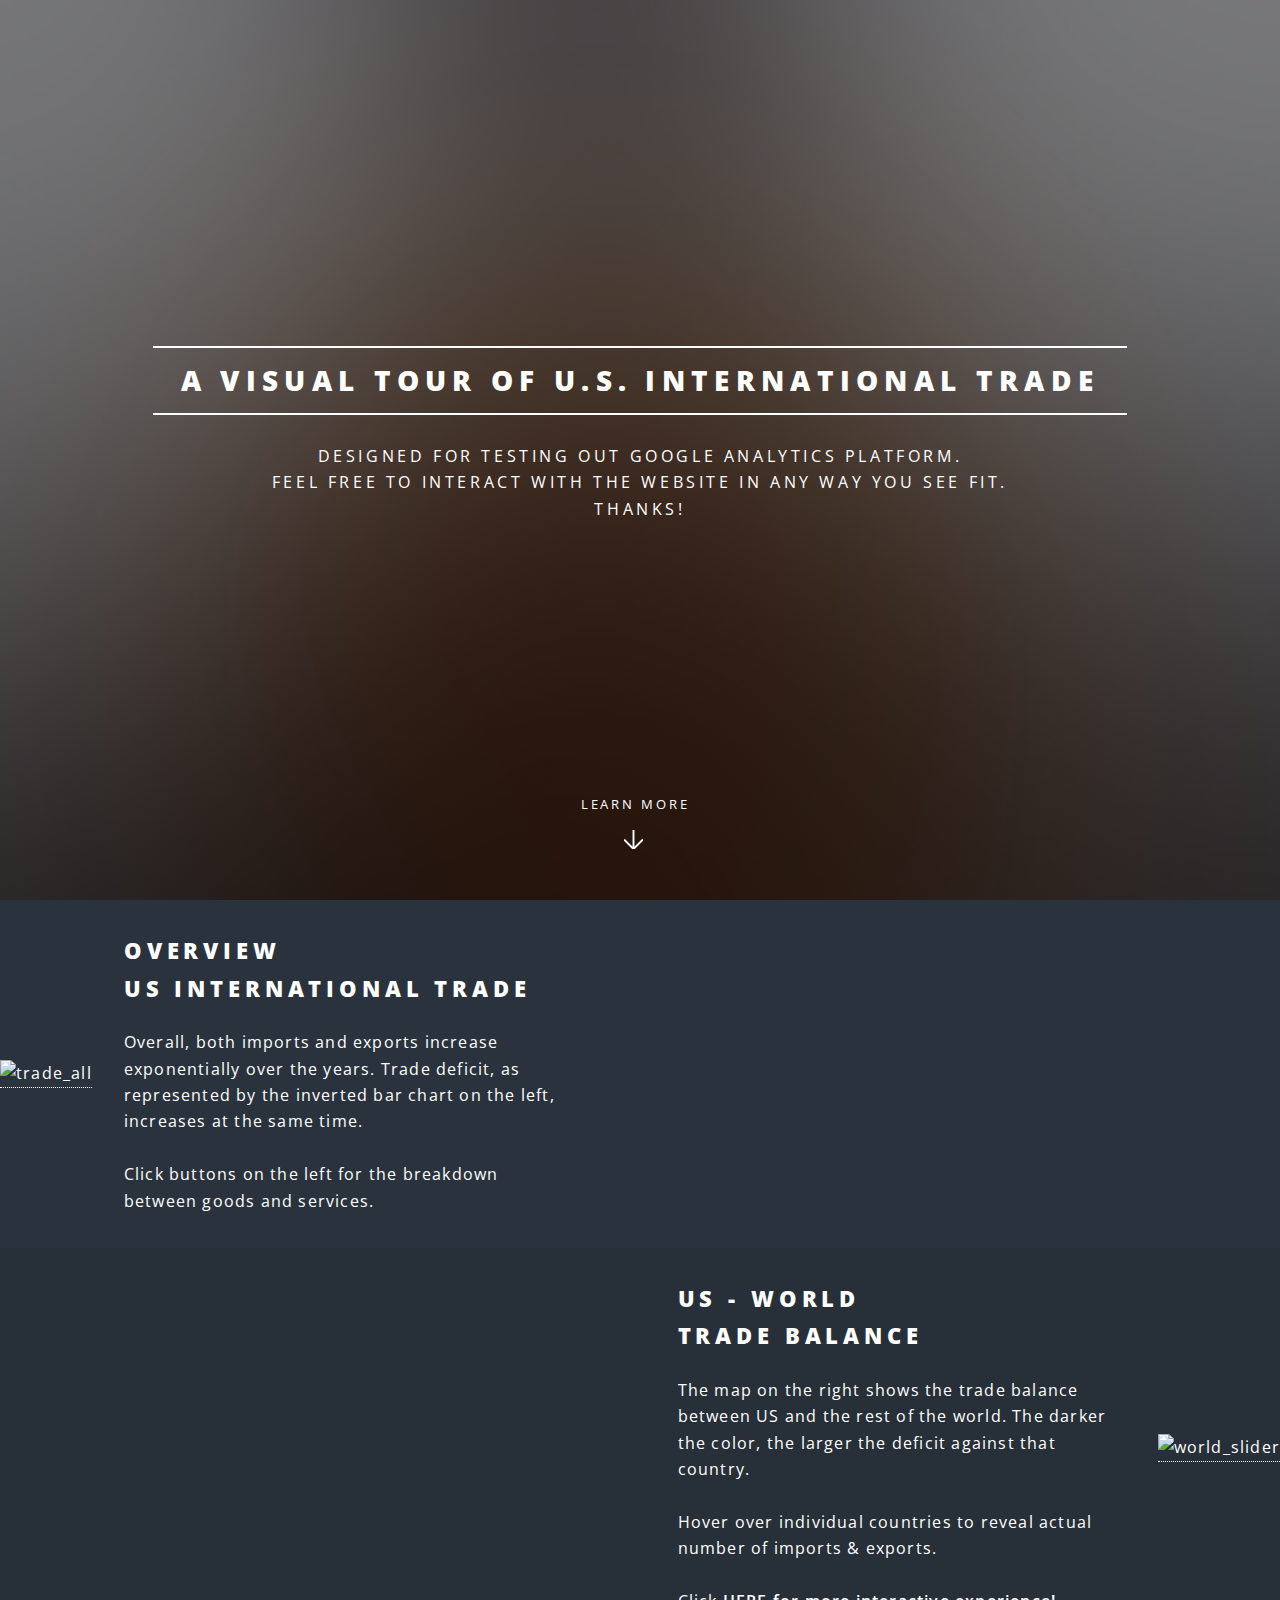
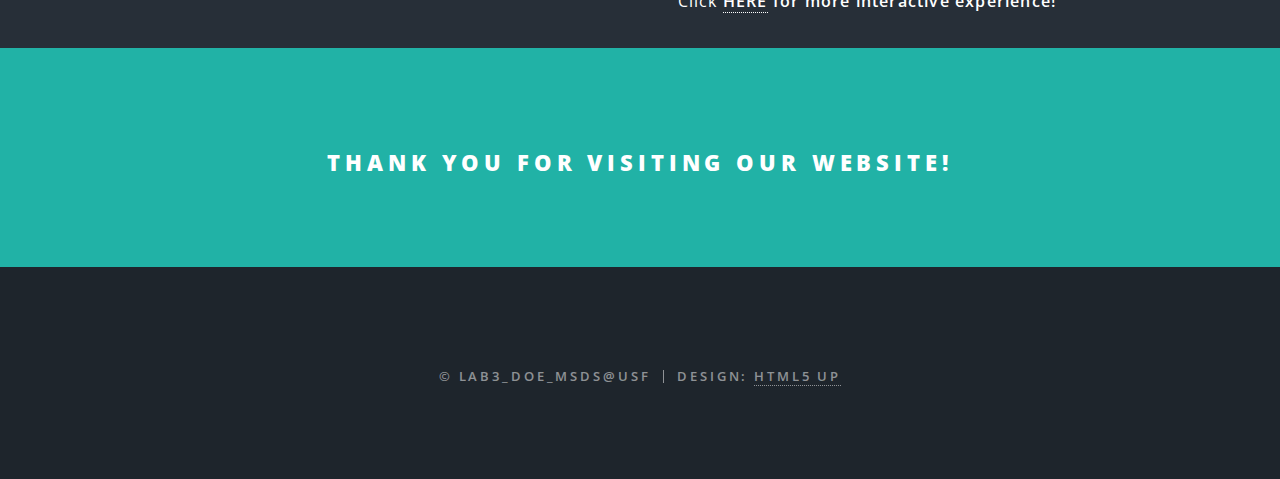
==== index.html @ af60144d "add index" ====
<!DOCTYPE HTML>
<!--
	Spectral by HTML5 UP
	html5up.net | @ajlkn
	Free for personal and commercial use under the CCA 3.0 license (html5up.net/license)
-->
<html>
	<head>
		<title>US International Trade</title>
		<meta charset="utf-8" />
		<meta name="viewport" content="width=device-width, initial-scale=1" />
		<!--[if lte IE 8]><script src="assets/js/ie/html5shiv.js"></script><![endif]-->
		<link rel="stylesheet" href="assets/css/main.css" />
		<!--[if lte IE 8]><link rel="stylesheet" href="assets/css/ie8.css" /><![endif]-->
		<!--[if lte IE 9]><link rel="stylesheet" href="assets/css/ie9.css" /><![endif]-->
	</head>
	<body class="landing">

		<!-- Page Wrapper -->
			<div id="page-wrapper">

				<!-- Header -->
					<header id="header" class="alt">
						<h1><a href="index.html">US International Trade</a></h1>
					</header>

				<!-- Banner -->
					<section id="banner">
						<div class="inner">
							<h2>A Visual Tour of U.S. International Trade</h2>
							<p>Designed for testing out Google Analytics platform. <br />
							Feel free to interact with the website in any way you see fit.<br />
							Thanks!</p>
						</div>
						<a href="#one" class="more scrolly">Learn More</a>
					</section>

				<!-- Two -->
					<section id="two" class="wrapper alt style2">
						<section class="spotlight">
							<div>
                                <a href="https://plot.ly/~wangc0528/37/?share_key=pzLgc1UtD1TEkO5VCMwF2V" target="_blank" title="trade_all" style="display: block; text-align: center;"><img src="https://plot.ly/~wangc0528/37.png?share_key=pzLgc1UtD1TEkO5VCMwF2V" alt="trade_all" style="max-width: 100%;width: 800px;"  width="600" onerror="this.onerror=null;this.src='https://plot.ly/404.png';" /></a>
                                <script data-plotly="wangc0528:37" sharekey-plotly="pzLgc1UtD1TEkO5VCMwF2V" src="https://plot.ly/embed.js" async></script>
                            </div>


							<div class='content'>
							    <h2>Overview<br />
								US International Trade</h2>
								<p>Overall, both imports and exports increase exponentially over the years. Trade deficit, as represented by the inverted bar chart on the left, increases at the same time. <br/>
									<br/>
								Click buttons on the left for the breakdown between goods and services.  </p>

							</div>
						</section>
                        
                        <section class="spotlight">
							<div>
                                <a href="https://plot.ly/~wangc0528/41/?share_key=oOV7uBWp4uH1ka3BRpyRZa" target="_blank" title="world_slider" style="display: block; text-align: center;"><img src="https://plot.ly/~wangc0528/41.png?share_key=oOV7uBWp4uH1ka3BRpyRZa" alt="world_slider" style="max-width: 100%;width: 800px;"  width="600" onerror="this.onerror=null;this.src='https://plot.ly/404.png';" /></a>
                                <script data-plotly="wangc0528:41" sharekey-plotly="oOV7uBWp4uH1ka3BRpyRZa" src="https://plot.ly/embed.js" async></script>
                            </div>
							<div class="content">
								<h2>US - World <br/>
								Trade Balance</h2>
								<p>The map on the right shows the trade balance between US and the rest of the world. The darker the color, the larger the deficit against that country.
									<br/><br/>
                                    Hover over individual countries to reveal actual number of imports & exports.
									<br/><br/>
									Click <b><a href="US_trade.html">HERE</a><b/> for more interactive experience!</p>
							</div>
						</section>
                        

				<!-- CTA -->
<!--					<section id="cta" class="wrapper style4"> -->
					<section id="one" class="wrapper style1 special">
						<div class="inner">
							<header>
								<h2>Thank you for visiting our website!</h2>
							</header>
						</div>
					</section>

				<!-- Footer -->
					<footer id="footer">
						<ul class="copyright">
							<li>&copy; Lab3_DOE_MSDS@USF</li><li>Design: <a href="http://html5up.net">HTML5 UP</a></li>
						</ul>
					</footer>

			</div>

		<!-- Scripts -->
			<script src="assets/js/jquery.min.js"></script>
			<script src="assets/js/jquery.scrollex.min.js"></script>
			<script src="assets/js/jquery.scrolly.min.js"></script>
			<script src="assets/js/skel.min.js"></script>
			<script src="assets/js/util.js"></script>
			<!--[if lte IE 8]><script src="assets/js/ie/respond.min.js"></script><![endif]-->
			<script src="assets/js/main.js"></script>

	</body>
</html>
---- assets/css/main.css ----
@import url(font-awesome.min.css);
@import url("https://fonts.googleapis.com/css?family=Open+Sans:400,400italic,600,600italic,800,800italic");

/*
	Spectral by HTML5 UP
	html5up.net | @ajlkn
	Free for personal and commercial use under the CCA 3.0 license (html5up.net/license)
*/

/* Reset */

	html, body, div, span, applet, object, iframe, h1, h2, h3, h4, h5, h6, p, blockquote, pre, a, abbr, acronym, address, big, cite, code, del, dfn, em, img, ins, kbd, q, s, samp, small, strike, strong, sub, sup, tt, var, b, u, i, center, dl, dt, dd, ol, ul, li, fieldset, form, label, legend, table, caption, tbody, tfoot, thead, tr, th, td, article, aside, canvas, details, embed, figure, figcaption, footer, header, hgroup, menu, nav, output, ruby, section, summary, time, mark, audio, video {
		margin: 0;
		padding: 0;
		border: 0;
		font-size: 100%;
		font: inherit;
		vertical-align: baseline;
	}

	article, aside, details, figcaption, figure, footer, header, hgroup, menu, nav, section {
		display: block;
	}

	body {
		line-height: 1;
	}

	ol, ul {
		list-style: none;
	}

	blockquote, q {
		quotes: none;
	}

	blockquote:before, blockquote:after, q:before, q:after {
		content: '';
		content: none;
	}

	table {
		border-collapse: collapse;
		border-spacing: 0;
	}

	body {
		-webkit-text-size-adjust: none;
	}

/* Box Model */

	*, *:before, *:after {
		-moz-box-sizing: border-box;
		-webkit-box-sizing: border-box;
		box-sizing: border-box;
	}

/* Grid */

	.row {
		border-bottom: solid 1px transparent;
		-moz-box-sizing: border-box;
		-webkit-box-sizing: border-box;
		box-sizing: border-box;
	}

	.row > * {
		float: left;
		-moz-box-sizing: border-box;
		-webkit-box-sizing: border-box;
		box-sizing: border-box;
	}

	.row:after, .row:before {
		content: '';
		display: block;
		clear: both;
		height: 0;
	}

	.row.uniform > * > :first-child {
		margin-top: 0;
	}

	.row.uniform > * > :last-child {
		margin-bottom: 0;
	}

	.row.\30 \25 > * {
		padding: 0 0 0 0em;
	}

	.row.\30 \25 {
		margin: 0 0 -1px 0em;
	}

	.row.uniform.\30 \25 > * {
		padding: 0em 0 0 0em;
	}

	.row.uniform.\30 \25 {
		margin: 0em 0 -1px 0em;
	}

	.row > * {
		padding: 0 0 0 1.5em;
	}

	.row {
		margin: 0 0 -1px -1.5em;
	}

	.row.uniform > * {
		padding: 1.5em 0 0 1.5em;
	}

	.row.uniform {
		margin: -1.5em 0 -1px -1.5em;
	}

	.row.\32 00\25 > * {
		padding: 0 0 0 3em;
	}

	.row.\32 00\25 {
		margin: 0 0 -1px -3em;
	}

	.row.uniform.\32 00\25 > * {
		padding: 3em 0 0 3em;
	}

	.row.uniform.\32 00\25 {
		margin: -3em 0 -1px -3em;
	}

	.row.\31 50\25 > * {
		padding: 0 0 0 2.25em;
	}

	.row.\31 50\25 {
		margin: 0 0 -1px -2.25em;
	}

	.row.uniform.\31 50\25 > * {
		padding: 2.25em 0 0 2.25em;
	}

	.row.uniform.\31 50\25 {
		margin: -2.25em 0 -1px -2.25em;
	}

	.row.\35 0\25 > * {
		padding: 0 0 0 0.75em;
	}

	.row.\35 0\25 {
		margin: 0 0 -1px -0.75em;
	}

	.row.uniform.\35 0\25 > * {
		padding: 0.75em 0 0 0.75em;
	}

	.row.uniform.\35 0\25 {
		margin: -0.75em 0 -1px -0.75em;
	}

	.row.\32 5\25 > * {
		padding: 0 0 0 0.375em;
	}

	.row.\32 5\25 {
		margin: 0 0 -1px -0.375em;
	}

	.row.uniform.\32 5\25 > * {
		padding: 0.375em 0 0 0.375em;
	}

	.row.uniform.\32 5\25 {
		margin: -0.375em 0 -1px -0.375em;
	}

	.\31 2u, .\31 2u\24 {
		width: 100%;
		clear: none;
		margin-left: 0;
	}

	.\31 1u, .\31 1u\24 {
		width: 91.6666666667%;
		clear: none;
		margin-left: 0;
	}

	.\31 0u, .\31 0u\24 {
		width: 83.3333333333%;
		clear: none;
		margin-left: 0;
	}

	.\39 u, .\39 u\24 {
		width: 75%;
		clear: none;
		margin-left: 0;
	}

	.\38 u, .\38 u\24 {
		width: 66.6666666667%;
		clear: none;
		margin-left: 0;
	}

	.\37 u, .\37 u\24 {
		width: 58.3333333333%;
		clear: none;
		margin-left: 0;
	}

	.\36 u, .\36 u\24 {
		width: 50%;
		clear: none;
		margin-left: 0;
	}

	.\35 u, .\35 u\24 {
		width: 41.6666666667%;
		clear: none;
		margin-left: 0;
	}

	.\34 u, .\34 u\24 {
		width: 33.3333333333%;
		clear: none;
		margin-left: 0;
	}

	.\33 u, .\33 u\24 {
		width: 25%;
		clear: none;
		margin-left: 0;
	}

	.\32 u, .\32 u\24 {
		width: 16.6666666667%;
		clear: none;
		margin-left: 0;
	}

	.\31 u, .\31 u\24 {
		width: 8.3333333333%;
		clear: none;
		margin-left: 0;
	}

	.\31 2u\24 + *,
	.\31 1u\24 + *,
	.\31 0u\24 + *,
	.\39 u\24 + *,
	.\38 u\24 + *,
	.\37 u\24 + *,
	.\36 u\24 + *,
	.\35 u\24 + *,
	.\34 u\24 + *,
	.\33 u\24 + *,
	.\32 u\24 + *,
	.\31 u\24 + * {
		clear: left;
	}

	.\-11u {
		margin-left: 91.66667%;
	}

	.\-10u {
		margin-left: 83.33333%;
	}

	.\-9u {
		margin-left: 75%;
	}

	.\-8u {
		margin-left: 66.66667%;
	}

	.\-7u {
		margin-left: 58.33333%;
	}

	.\-6u {
		margin-left: 50%;
	}

	.\-5u {
		margin-left: 41.66667%;
	}

	.\-4u {
		margin-left: 33.33333%;
	}

	.\-3u {
		margin-left: 25%;
	}

	.\-2u {
		margin-left: 16.66667%;
	}

	.\-1u {
		margin-left: 8.33333%;
	}

	@media screen and (max-width: 1680px) {

		.row > * {
			padding: 0 0 0 1.5em;
		}

		.row {
			margin: 0 0 -1px -1.5em;
		}

		.row.uniform > * {
			padding: 1.5em 0 0 1.5em;
		}

		.row.uniform {
			margin: -1.5em 0 -1px -1.5em;
		}

		.row.\32 00\25 > * {
			padding: 0 0 0 3em;
		}

		.row.\32 00\25 {
			margin: 0 0 -1px -3em;
		}

		.row.uniform.\32 00\25 > * {
			padding: 3em 0 0 3em;
		}

		.row.uniform.\32 00\25 {
			margin: -3em 0 -1px -3em;
		}

		.row.\31 50\25 > * {
			padding: 0 0 0 2.25em;
		}

		.row.\31 50\25 {
			margin: 0 0 -1px -2.25em;
		}

		.row.uniform.\31 50\25 > * {
			padding: 2.25em 0 0 2.25em;
		}

		.row.uniform.\31 50\25 {
			margin: -2.25em 0 -1px -2.25em;
		}

		.row.\35 0\25 > * {
			padding: 0 0 0 0.75em;
		}

		.row.\35 0\25 {
			margin: 0 0 -1px -0.75em;
		}

		.row.uniform.\35 0\25 > * {
			padding: 0.75em 0 0 0.75em;
		}

		.row.uniform.\35 0\25 {
			margin: -0.75em 0 -1px -0.75em;
		}

		.row.\32 5\25 > * {
			padding: 0 0 0 0.375em;
		}

		.row.\32 5\25 {
			margin: 0 0 -1px -0.375em;
		}

		.row.uniform.\32 5\25 > * {
			padding: 0.375em 0 0 0.375em;
		}

		.row.uniform.\32 5\25 {
			margin: -0.375em 0 -1px -0.375em;
		}

		.\31 2u\28xlarge\29, .\31 2u\24\28xlarge\29 {
			width: 100%;
			clear: none;
			margin-left: 0;
		}

		.\31 1u\28xlarge\29, .\31 1u\24\28xlarge\29 {
			width: 91.6666666667%;
			clear: none;
			margin-left: 0;
		}

		.\31 0u\28xlarge\29, .\31 0u\24\28xlarge\29 {
			width: 83.3333333333%;
			clear: none;
			margin-left: 0;
		}

		.\39 u\28xlarge\29, .\39 u\24\28xlarge\29 {
			width: 75%;
			clear: none;
			margin-left: 0;
		}

		.\38 u\28xlarge\29, .\38 u\24\28xlarge\29 {
			width: 66.6666666667%;
			clear: none;
			margin-left: 0;
		}

		.\37 u\28xlarge\29, .\37 u\24\28xlarge\29 {
			width: 58.3333333333%;
			clear: none;
			margin-left: 0;
		}

		.\36 u\28xlarge\29, .\36 u\24\28xlarge\29 {
			width: 50%;
			clear: none;
			margin-left: 0;
		}

		.\35 u\28xlarge\29, .\35 u\24\28xlarge\29 {
			width: 41.6666666667%;
			clear: none;
			margin-left: 0;
		}

		.\34 u\28xlarge\29, .\34 u\24\28xlarge\29 {
			width: 33.3333333333%;
			clear: none;
			margin-left: 0;
		}

		.\33 u\28xlarge\29, .\33 u\24\28xlarge\29 {
			width: 25%;
			clear: none;
			margin-left: 0;
		}

		.\32 u\28xlarge\29, .\32 u\24\28xlarge\29 {
			width: 16.6666666667%;
			clear: none;
			margin-left: 0;
		}

		.\31 u\28xlarge\29, .\31 u\24\28xlarge\29 {
			width: 8.3333333333%;
			clear: none;
			margin-left: 0;
		}

		.\31 2u\24\28xlarge\29 + *,
		.\31 1u\24\28xlarge\29 + *,
		.\31 0u\24\28xlarge\29 + *,
		.\39 u\24\28xlarge\29 + *,
		.\38 u\24\28xlarge\29 + *,
		.\37 u\24\28xlarge\29 + *,
		.\36 u\24\28xlarge\29 + *,
		.\35 u\24\28xlarge\29 + *,
		.\34 u\24\28xlarge\29 + *,
		.\33 u\24\28xlarge\29 + *,
		.\32 u\24\28xlarge\29 + *,
		.\31 u\24\28xlarge\29 + * {
			clear: left;
		}

		.\-11u\28xlarge\29 {
			margin-left: 91.66667%;
		}

		.\-10u\28xlarge\29 {
			margin-left: 83.33333%;
		}

		.\-9u\28xlarge\29 {
			margin-left: 75%;
		}

		.\-8u\28xlarge\29 {
			margin-left: 66.66667%;
		}

		.\-7u\28xlarge\29 {
			margin-left: 58.33333%;
		}

		.\-6u\28xlarge\29 {
			margin-left: 50%;
		}

		.\-5u\28xlarge\29 {
			margin-left: 41.66667%;
		}

		.\-4u\28xlarge\29 {
			margin-left: 33.33333%;
		}

		.\-3u\28xlarge\29 {
			margin-left: 25%;
		}

		.\-2u\28xlarge\29 {
			margin-left: 16.66667%;
		}

		.\-1u\28xlarge\29 {
			margin-left: 8.33333%;
		}

	}

	@media screen and (max-width: 1280px) {

		.row > * {
			padding: 0 0 0 1.5em;
		}

		.row {
			margin: 0 0 -1px -1.5em;
		}

		.row.uniform > * {
			padding: 1.5em 0 0 1.5em;
		}

		.row.uniform {
			margin: -1.5em 0 -1px -1.5em;
		}

		.row.\32 00\25 > * {
			padding: 0 0 0 3em;
		}

		.row.\32 00\25 {
			margin: 0 0 -1px -3em;
		}

		.row.uniform.\32 00\25 > * {
			padding: 3em 0 0 3em;
		}

		.row.uniform.\32 00\25 {
			margin: -3em 0 -1px -3em;
		}

		.row.\31 50\25 > * {
			padding: 0 0 0 2.25em;
		}

		.row.\31 50\25 {
			margin: 0 0 -1px -2.25em;
		}

		.row.uniform.\31 50\25 > * {
			padding: 2.25em 0 0 2.25em;
		}

		.row.uniform.\31 50\25 {
			margin: -2.25em 0 -1px -2.25em;
		}

		.row.\35 0\25 > * {
			padding: 0 0 0 0.75em;
		}

		.row.\35 0\25 {
			margin: 0 0 -1px -0.75em;
		}

		.row.uniform.\35 0\25 > * {
			padding: 0.75em 0 0 0.75em;
		}

		.row.uniform.\35 0\25 {
			margin: -0.75em 0 -1px -0.75em;
		}

		.row.\32 5\25 > * {
			padding: 0 0 0 0.375em;
		}

		.row.\32 5\25 {
			margin: 0 0 -1px -0.375em;
		}

		.row.uniform.\32 5\25 > * {
			padding: 0.375em 0 0 0.375em;
		}

		.row.uniform.\32 5\25 {
			margin: -0.375em 0 -1px -0.375em;
		}

		.\31 2u\28large\29, .\31 2u\24\28large\29 {
			width: 100%;
			clear: none;
			margin-left: 0;
		}

		.\31 1u\28large\29, .\31 1u\24\28large\29 {
			width: 91.6666666667%;
			clear: none;
			margin-left: 0;
		}

		.\31 0u\28large\29, .\31 0u\24\28large\29 {
			width: 83.3333333333%;
			clear: none;
			margin-left: 0;
		}

		.\39 u\28large\29, .\39 u\24\28large\29 {
			width: 75%;
			clear: none;
			margin-left: 0;
		}

		.\38 u\28large\29, .\38 u\24\28large\29 {
			width: 66.6666666667%;
			clear: none;
			margin-left: 0;
		}

		.\37 u\28large\29, .\37 u\24\28large\29 {
			width: 58.3333333333%;
			clear: none;
			margin-left: 0;
		}

		.\36 u\28large\29, .\36 u\24\28large\29 {
			width: 50%;
			clear: none;
			margin-left: 0;
		}

		.\35 u\28large\29, .\35 u\24\28large\29 {
			width: 41.6666666667%;
			clear: none;
			margin-left: 0;
		}

		.\34 u\28large\29, .\34 u\24\28large\29 {
			width: 33.3333333333%;
			clear: none;
			margin-left: 0;
		}

		.\33 u\28large\29, .\33 u\24\28large\29 {
			width: 25%;
			clear: none;
			margin-left: 0;
		}

		.\32 u\28large\29, .\32 u\24\28large\29 {
			width: 16.6666666667%;
			clear: none;
			margin-left: 0;
		}

		.\31 u\28large\29, .\31 u\24\28large\29 {
			width: 8.3333333333%;
			clear: none;
			margin-left: 0;
		}

		.\31 2u\24\28large\29 + *,
		.\31 1u\24\28large\29 + *,
		.\31 0u\24\28large\29 + *,
		.\39 u\24\28large\29 + *,
		.\38 u\24\28large\29 + *,
		.\37 u\24\28large\29 + *,
		.\36 u\24\28large\29 + *,
		.\35 u\24\28large\29 + *,
		.\34 u\24\28large\29 + *,
		.\33 u\24\28large\29 + *,
		.\32 u\24\28large\29 + *,
		.\31 u\24\28large\29 + * {
			clear: left;
		}

		.\-11u\28large\29 {
			margin-left: 91.66667%;
		}

		.\-10u\28large\29 {
			margin-left: 83.33333%;
		}

		.\-9u\28large\29 {
			margin-left: 75%;
		}

		.\-8u\28large\29 {
			margin-left: 66.66667%;
		}

		.\-7u\28large\29 {
			margin-left: 58.33333%;
		}

		.\-6u\28large\29 {
			margin-left: 50%;
		}

		.\-5u\28large\29 {
			margin-left: 41.66667%;
		}

		.\-4u\28large\29 {
			margin-left: 33.33333%;
		}

		.\-3u\28large\29 {
			margin-left: 25%;
		}

		.\-2u\28large\29 {
			margin-left: 16.66667%;
		}

		.\-1u\28large\29 {
			margin-left: 8.33333%;
		}

	}

	@media screen and (max-width: 980px) {

		.row > * {
			padding: 0 0 0 1.5em;
		}

		.row {
			margin: 0 0 -1px -1.5em;
		}

		.row.uniform > * {
			padding: 1.5em 0 0 1.5em;
		}

		.row.uniform {
			margin: -1.5em 0 -1px -1.5em;
		}

		.row.\32 00\25 > * {
			padding: 0 0 0 3em;
		}

		.row.\32 00\25 {
			margin: 0 0 -1px -3em;
		}

		.row.uniform.\32 00\25 > * {
			padding: 3em 0 0 3em;
		}

		.row.uniform.\32 00\25 {
			margin: -3em 0 -1px -3em;
		}

		.row.\31 50\25 > * {
			padding: 0 0 0 2.25em;
		}

		.row.\31 50\25 {
			margin: 0 0 -1px -2.25em;
		}

		.row.uniform.\31 50\25 > * {
			padding: 2.25em 0 0 2.25em;
		}

		.row.uniform.\31 50\25 {
			margin: -2.25em 0 -1px -2.25em;
		}

		.row.\35 0\25 > * {
			padding: 0 0 0 0.75em;
		}

		.row.\35 0\25 {
			margin: 0 0 -1px -0.75em;
		}

		.row.uniform.\35 0\25 > * {
			padding: 0.75em 0 0 0.75em;
		}

		.row.uniform.\35 0\25 {
			margin: -0.75em 0 -1px -0.75em;
		}

		.row.\32 5\25 > * {
			padding: 0 0 0 0.375em;
		}

		.row.\32 5\25 {
			margin: 0 0 -1px -0.375em;
		}

		.row.uniform.\32 5\25 > * {
			padding: 0.375em 0 0 0.375em;
		}

		.row.uniform.\32 5\25 {
			margin: -0.375em 0 -1px -0.375em;
		}

		.\31 2u\28medium\29, .\31 2u\24\28medium\29 {
			width: 100%;
			clear: none;
			margin-left: 0;
		}

		.\31 1u\28medium\29, .\31 1u\24\28medium\29 {
			width: 91.6666666667%;
			clear: none;
			margin-left: 0;
		}

		.\31 0u\28medium\29, .\31 0u\24\28medium\29 {
			width: 83.3333333333%;
			clear: none;
			margin-left: 0;
		}

		.\39 u\28medium\29, .\39 u\24\28medium\29 {
			width: 75%;
			clear: none;
			margin-left: 0;
		}

		.\38 u\28medium\29, .\38 u\24\28medium\29 {
			width: 66.6666666667%;
			clear: none;
			margin-left: 0;
		}

		.\37 u\28medium\29, .\37 u\24\28medium\29 {
			width: 58.3333333333%;
			clear: none;
			margin-left: 0;
		}

		.\36 u\28medium\29, .\36 u\24\28medium\29 {
			width: 50%;
			clear: none;
			margin-left: 0;
		}

		.\35 u\28medium\29, .\35 u\24\28medium\29 {
			width: 41.6666666667%;
			clear: none;
			margin-left: 0;
		}

		.\34 u\28medium\29, .\34 u\24\28medium\29 {
			width: 33.3333333333%;
			clear: none;
			margin-left: 0;
		}

		.\33 u\28medium\29, .\33 u\24\28medium\29 {
			width: 25%;
			clear: none;
			margin-left: 0;
		}

		.\32 u\28medium\29, .\32 u\24\28medium\29 {
			width: 16.6666666667%;
			clear: none;
			margin-left: 0;
		}

		.\31 u\28medium\29, .\31 u\24\28medium\29 {
			width: 8.3333333333%;
			clear: none;
			margin-left: 0;
		}

		.\31 2u\24\28medium\29 + *,
		.\31 1u\24\28medium\29 + *,
		.\31 0u\24\28medium\29 + *,
		.\39 u\24\28medium\29 + *,
		.\38 u\24\28medium\29 + *,
		.\37 u\24\28medium\29 + *,
		.\36 u\24\28medium\29 + *,
		.\35 u\24\28medium\29 + *,
		.\34 u\24\28medium\29 + *,
		.\33 u\24\28medium\29 + *,
		.\32 u\24\28medium\29 + *,
		.\31 u\24\28medium\29 + * {
			clear: left;
		}

		.\-11u\28medium\29 {
			margin-left: 91.66667%;
		}

		.\-10u\28medium\29 {
			margin-left: 83.33333%;
		}

		.\-9u\28medium\29 {
			margin-left: 75%;
		}

		.\-8u\28medium\29 {
			margin-left: 66.66667%;
		}

		.\-7u\28medium\29 {
			margin-left: 58.33333%;
		}

		.\-6u\28medium\29 {
			margin-left: 50%;
		}

		.\-5u\28medium\29 {
			margin-left: 41.66667%;
		}

		.\-4u\28medium\29 {
			margin-left: 33.33333%;
		}

		.\-3u\28medium\29 {
			margin-left: 25%;
		}

		.\-2u\28medium\29 {
			margin-left: 16.66667%;
		}

		.\-1u\28medium\29 {
			margin-left: 8.33333%;
		}

	}

	@media screen and (max-width: 736px) {

		.row > * {
			padding: 0 0 0 1.5em;
		}

		.row {
			margin: 0 0 -1px -1.5em;
		}

		.row.uniform > * {
			padding: 1.5em 0 0 1.5em;
		}

		.row.uniform {
			margin: -1.5em 0 -1px -1.5em;
		}

		.row.\32 00\25 > * {
			padding: 0 0 0 3em;
		}

		.row.\32 00\25 {
			margin: 0 0 -1px -3em;
		}

		.row.uniform.\32 00\25 > * {
			padding: 3em 0 0 3em;
		}

		.row.uniform.\32 00\25 {
			margin: -3em 0 -1px -3em;
		}

		.row.\31 50\25 > * {
			padding: 0 0 0 2.25em;
		}

		.row.\31 50\25 {
			margin: 0 0 -1px -2.25em;
		}

		.row.uniform.\31 50\25 > * {
			padding: 2.25em 0 0 2.25em;
		}

		.row.uniform.\31 50\25 {
			margin: -2.25em 0 -1px -2.25em;
		}

		.row.\35 0\25 > * {
			padding: 0 0 0 0.75em;
		}

		.row.\35 0\25 {
			margin: 0 0 -1px -0.75em;
		}

		.row.uniform.\35 0\25 > * {
			padding: 0.75em 0 0 0.75em;
		}

		.row.uniform.\35 0\25 {
			margin: -0.75em 0 -1px -0.75em;
		}

		.row.\32 5\25 > * {
			padding: 0 0 0 0.375em;
		}

		.row.\32 5\25 {
			margin: 0 0 -1px -0.375em;
		}

		.row.uniform.\32 5\25 > * {
			padding: 0.375em 0 0 0.375em;
		}

		.row.uniform.\32 5\25 {
			margin: -0.375em 0 -1px -0.375em;
		}

		.\31 2u\28small\29, .\31 2u\24\28small\29 {
			width: 100%;
			clear: none;
			margin-left: 0;
		}

		.\31 1u\28small\29, .\31 1u\24\28small\29 {
			width: 91.6666666667%;
			clear: none;
			margin-left: 0;
		}

		.\31 0u\28small\29, .\31 0u\24\28small\29 {
			width: 83.3333333333%;
			clear: none;
			margin-left: 0;
		}

		.\39 u\28small\29, .\39 u\24\28small\29 {
			width: 75%;
			clear: none;
			margin-left: 0;
		}

		.\38 u\28small\29, .\38 u\24\28small\29 {
			width: 66.6666666667%;
			clear: none;
			margin-left: 0;
		}

		.\37 u\28small\29, .\37 u\24\28small\29 {
			width: 58.3333333333%;
			clear: none;
			margin-left: 0;
		}

		.\36 u\28small\29, .\36 u\24\28small\29 {
			width: 50%;
			clear: none;
			margin-left: 0;
		}

		.\35 u\28small\29, .\35 u\24\28small\29 {
			width: 41.6666666667%;
			clear: none;
			margin-left: 0;
		}

		.\34 u\28small\29, .\34 u\24\28small\29 {
			width: 33.3333333333%;
			clear: none;
			margin-left: 0;
		}

		.\33 u\28small\29, .\33 u\24\28small\29 {
			width: 25%;
			clear: none;
			margin-left: 0;
		}

		.\32 u\28small\29, .\32 u\24\28small\29 {
			width: 16.6666666667%;
			clear: none;
			margin-left: 0;
		}

		.\31 u\28small\29, .\31 u\24\28small\29 {
			width: 8.3333333333%;
			clear: none;
			margin-left: 0;
		}

		.\31 2u\24\28small\29 + *,
		.\31 1u\24\28small\29 + *,
		.\31 0u\24\28small\29 + *,
		.\39 u\24\28small\29 + *,
		.\38 u\24\28small\29 + *,
		.\37 u\24\28small\29 + *,
		.\36 u\24\28small\29 + *,
		.\35 u\24\28small\29 + *,
		.\34 u\24\28small\29 + *,
		.\33 u\24\28small\29 + *,
		.\32 u\24\28small\29 + *,
		.\31 u\24\28small\29 + * {
			clear: left;
		}

		.\-11u\28small\29 {
			margin-left: 91.66667%;
		}

		.\-10u\28small\29 {
			margin-left: 83.33333%;
		}

		.\-9u\28small\29 {
			margin-left: 75%;
		}

		.\-8u\28small\29 {
			margin-left: 66.66667%;
		}

		.\-7u\28small\29 {
			margin-left: 58.33333%;
		}

		.\-6u\28small\29 {
			margin-left: 50%;
		}

		.\-5u\28small\29 {
			margin-left: 41.66667%;
		}

		.\-4u\28small\29 {
			margin-left: 33.33333%;
		}

		.\-3u\28small\29 {
			margin-left: 25%;
		}

		.\-2u\28small\29 {
			margin-left: 16.66667%;
		}

		.\-1u\28small\29 {
			margin-left: 8.33333%;
		}

	}

	@media screen and (max-width: 480px) {

		.row > * {
			padding: 0 0 0 1.5em;
		}

		.row {
			margin: 0 0 -1px -1.5em;
		}

		.row.uniform > * {
			padding: 1.5em 0 0 1.5em;
		}

		.row.uniform {
			margin: -1.5em 0 -1px -1.5em;
		}

		.row.\32 00\25 > * {
			padding: 0 0 0 3em;
		}

		.row.\32 00\25 {
			margin: 0 0 -1px -3em;
		}

		.row.uniform.\32 00\25 > * {
			padding: 3em 0 0 3em;
		}

		.row.uniform.\32 00\25 {
			margin: -3em 0 -1px -3em;
		}

		.row.\31 50\25 > * {
			padding: 0 0 0 2.25em;
		}

		.row.\31 50\25 {
			margin: 0 0 -1px -2.25em;
		}

		.row.uniform.\31 50\25 > * {
			padding: 2.25em 0 0 2.25em;
		}

		.row.uniform.\31 50\25 {
			margin: -2.25em 0 -1px -2.25em;
		}

		.row.\35 0\25 > * {
			padding: 0 0 0 0.75em;
		}

		.row.\35 0\25 {
			margin: 0 0 -1px -0.75em;
		}

		.row.uniform.\35 0\25 > * {
			padding: 0.75em 0 0 0.75em;
		}

		.row.uniform.\35 0\25 {
			margin: -0.75em 0 -1px -0.75em;
		}

		.row.\32 5\25 > * {
			padding: 0 0 0 0.375em;
		}

		.row.\32 5\25 {
			margin: 0 0 -1px -0.375em;
		}

		.row.uniform.\32 5\25 > * {
			padding: 0.375em 0 0 0.375em;
		}

		.row.uniform.\32 5\25 {
			margin: -0.375em 0 -1px -0.375em;
		}

		.\31 2u\28xsmall\29, .\31 2u\24\28xsmall\29 {
			width: 100%;
			clear: none;
			margin-left: 0;
		}

		.\31 1u\28xsmall\29, .\31 1u\24\28xsmall\29 {
			width: 91.6666666667%;
			clear: none;
			margin-left: 0;
		}

		.\31 0u\28xsmall\29, .\31 0u\24\28xsmall\29 {
			width: 83.3333333333%;
			clear: none;
			margin-left: 0;
		}

		.\39 u\28xsmall\29, .\39 u\24\28xsmall\29 {
			width: 75%;
			clear: none;
			margin-left: 0;
		}

		.\38 u\28xsmall\29, .\38 u\24\28xsmall\29 {
			width: 66.6666666667%;
			clear: none;
			margin-left: 0;
		}

		.\37 u\28xsmall\29, .\37 u\24\28xsmall\29 {
			width: 58.3333333333%;
			clear: none;
			margin-left: 0;
		}

		.\36 u\28xsmall\29, .\36 u\24\28xsmall\29 {
			width: 50%;
			clear: none;
			margin-left: 0;
		}

		.\35 u\28xsmall\29, .\35 u\24\28xsmall\29 {
			width: 41.6666666667%;
			clear: none;
			margin-left: 0;
		}

		.\34 u\28xsmall\29, .\34 u\24\28xsmall\29 {
			width: 33.3333333333%;
			clear: none;
			margin-left: 0;
		}

		.\33 u\28xsmall\29, .\33 u\24\28xsmall\29 {
			width: 25%;
			clear: none;
			margin-left: 0;
		}

		.\32 u\28xsmall\29, .\32 u\24\28xsmall\29 {
			width: 16.6666666667%;
			clear: none;
			margin-left: 0;
		}

		.\31 u\28xsmall\29, .\31 u\24\28xsmall\29 {
			width: 8.3333333333%;
			clear: none;
			margin-left: 0;
		}

		.\31 2u\24\28xsmall\29 + *,
		.\31 1u\24\28xsmall\29 + *,
		.\31 0u\24\28xsmall\29 + *,
		.\39 u\24\28xsmall\29 + *,
		.\38 u\24\28xsmall\29 + *,
		.\37 u\24\28xsmall\29 + *,
		.\36 u\24\28xsmall\29 + *,
		.\35 u\24\28xsmall\29 + *,
		.\34 u\24\28xsmall\29 + *,
		.\33 u\24\28xsmall\29 + *,
		.\32 u\24\28xsmall\29 + *,
		.\31 u\24\28xsmall\29 + * {
			clear: left;
		}

		.\-11u\28xsmall\29 {
			margin-left: 91.66667%;
		}

		.\-10u\28xsmall\29 {
			margin-left: 83.33333%;
		}

		.\-9u\28xsmall\29 {
			margin-left: 75%;
		}

		.\-8u\28xsmall\29 {
			margin-left: 66.66667%;
		}

		.\-7u\28xsmall\29 {
			margin-left: 58.33333%;
		}

		.\-6u\28xsmall\29 {
			margin-left: 50%;
		}

		.\-5u\28xsmall\29 {
			margin-left: 41.66667%;
		}

		.\-4u\28xsmall\29 {
			margin-left: 33.33333%;
		}

		.\-3u\28xsmall\29 {
			margin-left: 25%;
		}

		.\-2u\28xsmall\29 {
			margin-left: 16.66667%;
		}

		.\-1u\28xsmall\29 {
			margin-left: 8.33333%;
		}

	}

/* Basic */

	@-ms-viewport {
		width: device-width;
	}

	body {
		background: #2e3842;
	}

		body.is-loading *, body.is-loading *:before, body.is-loading *:after {
			-moz-animation: none !important;
			-webkit-animation: none !important;
			-ms-animation: none !important;
			animation: none !important;
			-moz-transition: none !important;
			-webkit-transition: none !important;
			-ms-transition: none !important;
			transition: none !important;
		}

	body, input, select, textarea {
		color: #fff;
		font-family: "Open Sans", Helvetica, sans-serif;
		font-size: 15pt;
		font-weight: 400;
		letter-spacing: 0.075em;
		line-height: 1.65em;
	}

		@media screen and (max-width: 1680px) {

			body, input, select, textarea {
				font-size: 13pt;
			}

		}

		@media screen and (max-width: 1280px) {

			body, input, select, textarea {
				font-size: 12pt;
			}

		}

		@media screen and (max-width: 736px) {

			body, input, select, textarea {
				font-size: 11pt;
				letter-spacing: 0.0375em;
			}

		}

	a {
		-moz-transition: color 0.2s ease, border-bottom-color 0.2s ease;
		-webkit-transition: color 0.2s ease, border-bottom-color 0.2s ease;
		-ms-transition: color 0.2s ease, border-bottom-color 0.2s ease;
		transition: color 0.2s ease, border-bottom-color 0.2s ease;
		border-bottom: dotted 1px;
		color: inherit;
		text-decoration: none;
	}

		a:hover {
			border-bottom-color: transparent;
		}

	strong, b {
		color: #fff;
		font-weight: 600;
	}

	em, i {
		font-style: italic;
	}

	p {
		margin: 0 0 2em 0;
	}

	h1, h2, h3, h4, h5, h6 {
		color: #fff;
		font-weight: 800;
		letter-spacing: 0.225em;
		line-height: 1em;
		margin: 0 0 1em 0;
		text-transform: uppercase;
	}

		h1 a, h2 a, h3 a, h4 a, h5 a, h6 a {
			color: inherit;
			text-decoration: none;
		}

	h2 {
		font-size: 1.35em;
		line-height: 1.75em;
	}

		@media screen and (max-width: 736px) {

			h2 {
				font-size: 1.1em;
				line-height: 1.65em;
			}

		}

	h3 {
		font-size: 1.15em;
		line-height: 1.75em;
	}

		@media screen and (max-width: 736px) {

			h3 {
				font-size: 1em;
				line-height: 1.65em;
			}

		}

	h4 {
		font-size: 1em;
		line-height: 1.5em;
	}

	h5 {
		font-size: 0.8em;
		line-height: 1.5em;
	}

	h6 {
		font-size: 0.7em;
		line-height: 1.5em;
	}

	sub {
		font-size: 0.8em;
		position: relative;
		top: 0.5em;
	}

	sup {
		font-size: 0.8em;
		position: relative;
		top: -0.5em;
	}

	hr {
		border: 0;
		border-bottom: solid 2px #fff;
		margin: 3em 0;
	}

		hr.major {
			margin: 4.5em 0;
		}

	blockquote {
		border-left: solid 4px #fff;
		font-style: italic;
		margin: 0 0 2em 0;
		padding: 0.5em 0 0.5em 2em;
	}

	code {
		background: rgba(144, 144, 144, 0.25);
		border-radius: 3px;
		font-family: "Courier New", monospace;
		font-size: 0.9em;
		letter-spacing: 0;
		margin: 0 0.25em;
		padding: 0.25em 0.65em;
	}

	pre {
		-webkit-overflow-scrolling: touch;
		font-family: "Courier New", monospace;
		font-size: 0.9em;
		margin: 0 0 2em 0;
	}

		pre code {
			display: block;
			line-height: 1.75em;
			padding: 1em 1.5em;
			overflow-x: auto;
		}

	.align-left {
		text-align: left;
	}

	.align-center {
		text-align: center;
	}

	.align-right {
		text-align: right;
	}

/* Section/Article */

	section.special, article.special {
		text-align: center;
	}

	header p {
		color: rgba(255, 255, 255, 0.5);
		position: relative;
		top: -0.25em;
	}

	header h3 + p {
		font-size: 1.1em;
	}

	header h4 + p,
	header h5 + p,
	header h6 + p {
		font-size: 0.9em;
	}

	header.major {
		margin: 0 0 3.5em 0;
	}

		header.major h2, header.major h3, header.major h4, header.major h5, header.major h6 {
			border-bottom: solid 2px #fff;
			display: inline-block;
			padding-bottom: 1em;
			position: relative;
		}

			header.major h2:after, header.major h3:after, header.major h4:after, header.major h5:after, header.major h6:after {
				content: '';
				display: block;
				height: 1px;
			}

		header.major p {
			color: #fff;
			top: 0;
		}

		@media screen and (max-width: 736px) {

			header.major {
				margin: 0 0 2em 0;
			}

		}

	@media screen and (max-width: 980px) {

		header br {
			display: none;
		}

	}

/* Form */

	form {
		margin: 0 0 2em 0;
	}

	label {
		color: #fff;
		display: block;
		font-size: 0.9em;
		font-weight: 600;
		margin: 0 0 1em 0;
	}

	input[type="text"],
	input[type="password"],
	input[type="email"],
	select,
	textarea {
		-moz-appearance: none;
		-webkit-appearance: none;
		-ms-appearance: none;
		appearance: none;
		background: rgba(144, 144, 144, 0.25);
		border-radius: 3px;
		border: none;
		color: inherit;
		display: block;
		outline: 0;
		padding: 0 1em;
		text-decoration: none;
		width: 100%;
	}

		input[type="text"]:invalid,
		input[type="password"]:invalid,
		input[type="email"]:invalid,
		select:invalid,
		textarea:invalid {
			box-shadow: none;
		}

		input[type="text"]:focus,
		input[type="password"]:focus,
		input[type="email"]:focus,
		select:focus,
		textarea:focus {
			box-shadow: 0 0 0 2px #21b2a6;
		}

	.select-wrapper {
		text-decoration: none;
		display: block;
		position: relative;
	}

		.select-wrapper:before {
			-moz-osx-font-smoothing: grayscale;
			-webkit-font-smoothing: antialiased;
			font-family: FontAwesome;
			font-style: normal;
			font-weight: normal;
			text-transform: none !important;
		}

		.select-wrapper:before {
			-moz-pointer-events: none;
			-webkit-pointer-events: none;
			-ms-pointer-events: none;
			pointer-events: none;
			color: #fff;
			content: '\f078';
			display: block;
			height: 2.75em;
			line-height: 2.75em;
			position: absolute;
			right: 0;
			text-align: center;
			top: 0;
			width: 2.75em;
		}

		.select-wrapper select::-ms-expand {
			display: none;
		}

	input[type="text"],
	input[type="password"],
	input[type="email"],
	select {
		height: 2.75em;
	}

	textarea {
		padding: 0.75em 1em;
	}

	input[type="checkbox"],
	input[type="radio"] {
		-moz-appearance: none;
		-webkit-appearance: none;
		-ms-appearance: none;
		appearance: none;
		display: block;
		float: left;
		margin-right: -2em;
		opacity: 0;
		width: 1em;
		z-index: -1;
	}

		input[type="checkbox"] + label,
		input[type="radio"] + label {
			text-decoration: none;
			color: #fff;
			cursor: pointer;
			display: inline-block;
			font-size: 1em;
			font-weight: 400;
			padding-left: 2.4em;
			padding-right: 0.75em;
			position: relative;
		}

			input[type="checkbox"] + label:before,
			input[type="radio"] + label:before {
				-moz-osx-font-smoothing: grayscale;
				-webkit-font-smoothing: antialiased;
				font-family: FontAwesome;
				font-style: normal;
				font-weight: normal;
				text-transform: none !important;
			}

			input[type="checkbox"] + label:before,
			input[type="radio"] + label:before {
				background: rgba(144, 144, 144, 0.25);
				border-radius: 3px;
				content: '';
				display: inline-block;
				height: 1.65em;
				left: 0;
				line-height: 1.58125em;
				position: absolute;
				text-align: center;
				top: 0;
				width: 1.65em;
			}

		input[type="checkbox"]:checked + label:before,
		input[type="radio"]:checked + label:before {
			background: #2e3842;
			color: #fff;
			content: '\f00c';
		}

		input[type="checkbox"]:focus + label:before,
		input[type="radio"]:focus + label:before {
			box-shadow: 0 0 0 2px #21b2a6;
		}

	input[type="checkbox"] + label:before {
		border-radius: 3px;
	}

	input[type="radio"] + label:before {
		border-radius: 100%;
	}

	::-webkit-input-placeholder {
		color: rgba(255, 255, 255, 0.5) !important;
		opacity: 1.0;
	}

	:-moz-placeholder {
		color: rgba(255, 255, 255, 0.5) !important;
		opacity: 1.0;
	}

	::-moz-placeholder {
		color: rgba(255, 255, 255, 0.5) !important;
		opacity: 1.0;
	}

	:-ms-input-placeholder {
		color: rgba(255, 255, 255, 0.5) !important;
		opacity: 1.0;
	}

	.formerize-placeholder {
		color: rgba(255, 255, 255, 0.5) !important;
		opacity: 1.0;
	}

/* Box */

	.box {
		border-radius: 3px;
		border: solid 2px #fff;
		margin-bottom: 2em;
		padding: 1.5em;
	}

		.box > :last-child,
		.box > :last-child > :last-child,
		.box > :last-child > :last-child > :last-child {
			margin-bottom: 0;
		}

		.box.alt {
			border: 0;
			border-radius: 0;
			padding: 0;
		}

/* Icon */

	.icon {
		text-decoration: none;
		border-bottom: none;
		position: relative;
	}

		.icon:before {
			-moz-osx-font-smoothing: grayscale;
			-webkit-font-smoothing: antialiased;
			font-family: FontAwesome;
			font-style: normal;
			font-weight: normal;
			text-transform: none !important;
		}

		.icon > .label {
			display: none;
		}

		.icon.major {
			-moz-transform: rotate(-45deg);
			-webkit-transform: rotate(-45deg);
			-ms-transform: rotate(-45deg);
			transform: rotate(-45deg);
			border-radius: 3px;
			border: solid 2px #fff;
			display: inline-block;
			font-size: 1.35em;
			height: calc(3em + 2px);
			line-height: 3em;
			text-align: center;
			width: calc(3em + 2px);
		}

			.icon.major:before {
				-moz-transform: rotate(45deg);
				-webkit-transform: rotate(45deg);
				-ms-transform: rotate(45deg);
				transform: rotate(45deg);
				display: inline-block;
				font-size: 1.5em;
			}

			@media screen and (max-width: 736px) {

				.icon.major {
					font-size: 1em;
				}

			}

		.icon.style1 {
			color: #00ffcc;
		}

		.icon.style2 {
			color: #00f0ff;
		}

		.icon.style3 {
			color: #76ddff;
		}

/* Image */

	.image {
		border-radius: 3px;
		border: 0;
		display: inline-block;
		position: relative;
	}

		.image img {
			border-radius: 3px;
			display: block;
		}

		.image.left {
			float: left;
			margin: 0 2em 2em 0;
			top: 0.25em;
		}

		.image.right {
			float: right;
			margin: 0 0 2em 2em;
			top: 0.25em;
		}

		.image.left, .image.right {
			max-width: 40%;
		}

			.image.left img, .image.right img {
				width: 100%;
			}

		.image.fit {
			display: block;
			margin: 0 0 2em 0;
			width: 100%;
		}

			.image.fit img {
				width: 100%;
			}

/* List */

	ol {
		list-style: decimal;
		margin: 0 0 2em 0;
		padding-left: 1.25em;
	}

		ol li {
			padding-left: 0.25em;
		}

	ul {
		list-style: disc;
		margin: 0 0 2em 0;
		padding-left: 1em;
	}

		ul li {
			padding-left: 0.5em;
		}

		ul.alt {
			list-style: none;
			padding-left: 0;
		}

			ul.alt li {
				border-top: solid 1px #fff;
				padding: 0.5em 0;
			}

				ul.alt li:first-child {
					border-top: 0;
					padding-top: 0;
				}

		ul.icons {
			cursor: default;
			list-style: none;
			padding-left: 0;
		}

			ul.icons li {
				display: inline-block;
				padding: 0 1em 0 0;
			}

				ul.icons li:last-child {
					padding-right: 0 !important;
				}

			ul.icons.major {
				padding: 1em 0;
			}

				ul.icons.major li {
					padding-right: 3.5em;
				}

					@media screen and (max-width: 736px) {

						ul.icons.major li {
							padding: 0 1em !important;
						}

					}

		ul.actions {
			cursor: default;
			list-style: none;
			padding-left: 0;
		}

			ul.actions li {
				display: inline-block;
				padding: 0 1.5em 0 0;
				vertical-align: middle;
			}

				ul.actions li:last-child {
					padding-right: 0;
				}

			ul.actions.small li {
				padding: 0 0.75em 0 0;
			}

			ul.actions.vertical li {
				display: block;
				padding: 1.5em 0 0 0;
			}

				ul.actions.vertical li:first-child {
					padding-top: 0;
				}

				ul.actions.vertical li > * {
					margin-bottom: 0;
				}

			ul.actions.vertical.small li {
				padding: 0.75em 0 0 0;
			}

				ul.actions.vertical.small li:first-child {
					padding-top: 0;
				}

			ul.actions.fit {
				display: table;
				margin-left: -1.5em;
				padding: 0;
				table-layout: fixed;
				width: calc(100% + 1.5em);
			}

				ul.actions.fit li {
					display: table-cell;
					padding: 0 0 0 1.5em;
				}

					ul.actions.fit li > * {
						margin-bottom: 0;
					}

				ul.actions.fit.small {
					margin-left: -0.75em;
					width: calc(100% + 0.75em);
				}

					ul.actions.fit.small li {
						padding: 0 0 0 0.75em;
					}

			@media screen and (max-width: 736px) {

				ul.actions li {
					display: block;
					padding: 1em 0 0 0;
					text-align: center;
					width: 100%;
				}

					ul.actions li:first-child {
						padding-top: 0;
					}

					ul.actions li > * {
						margin: 0 auto !important;
						max-width: 30em;
						width: 100%;
					}

						ul.actions li > *.icon:before {
							margin-left: -1em;
						}

				ul.actions.small li {
					padding: 0.5em 0 0 0;
				}

					ul.actions.small li:first-child {
						padding-top: 0;
					}

			}

	dl {
		margin: 0 0 2em 0;
	}

/* Table */

	.table-wrapper {
		-webkit-overflow-scrolling: touch;
		overflow-x: auto;
	}

	table {
		margin: 0 0 2em 0;
		width: 100%;
	}

		table tbody tr {
			border: solid 1px #fff;
			border-left: 0;
			border-right: 0;
		}

			table tbody tr:nth-child(2n + 1) {
				background-color: rgba(144, 144, 144, 0.25);
			}

		table td {
			padding: 0.75em 0.75em;
		}

		table th {
			color: #fff;
			font-size: 0.9em;
			font-weight: 600;
			padding: 0 0.75em 0.75em 0.75em;
			text-align: left;
		}

		table thead {
			border-bottom: solid 2px #fff;
		}

		table tfoot {
			border-top: solid 2px #fff;
		}

		table.alt {
			border-collapse: separate;
		}

			table.alt tbody tr td {
				border: solid 1px #fff;
				border-left-width: 0;
				border-top-width: 0;
			}

				table.alt tbody tr td:first-child {
					border-left-width: 1px;
				}

			table.alt tbody tr:first-child td {
				border-top-width: 1px;
			}

			table.alt thead {
				border-bottom: 0;
			}

			table.alt tfoot {
				border-top: 0;
			}

/* Button */

	input[type="submit"],
	input[type="reset"],
	input[type="button"],
	button,
	.button {
		-moz-appearance: none;
		-webkit-appearance: none;
		-ms-appearance: none;
		appearance: none;
		-moz-transition: background-color 0.2s ease-in-out, color 0.2s ease-in-out;
		-webkit-transition: background-color 0.2s ease-in-out, color 0.2s ease-in-out;
		-ms-transition: background-color 0.2s ease-in-out, color 0.2s ease-in-out;
		transition: background-color 0.2s ease-in-out, color 0.2s ease-in-out;
		background-color: transparent;
		border-radius: 3px;
		border: 0;
		box-shadow: inset 0 0 0 2px #fff;
		color: #fff;
		cursor: pointer;
		display: inline-block;
		font-size: 0.8em;
		font-weight: 600;
		height: 3.125em;
		letter-spacing: 0.225em;
		line-height: 3.125em;
		padding: 0 2.75em;
		text-align: center;
		text-decoration: none;
		text-transform: uppercase;
		white-space: nowrap;
		overflow: hidden;
		text-overflow: ellipsis;
	}

		input[type="submit"]:hover,
		input[type="reset"]:hover,
		input[type="button"]:hover,
		button:hover,
		.button:hover {
			background-color: rgba(144, 144, 144, 0.25);
		}

		input[type="submit"]:active,
		input[type="reset"]:active,
		input[type="button"]:active,
		button:active,
		.button:active {
			background-color: rgba(144, 144, 144, 0.5);
		}

		input[type="submit"].icon:before,
		input[type="reset"].icon:before,
		input[type="button"].icon:before,
		button.icon:before,
		.button.icon:before {
			margin-right: 0.5em;
		}

		input[type="submit"].fit,
		input[type="reset"].fit,
		input[type="button"].fit,
		button.fit,
		.button.fit {
			display: block;
			margin: 0 0 1em 0;
			width: 100%;
		}

		input[type="submit"].small,
		input[type="reset"].small,
		input[type="button"].small,
		button.small,
		.button.small {
			font-size: 0.8em;
		}

		input[type="submit"].big,
		input[type="reset"].big,
		input[type="button"].big,
		button.big,
		.button.big {
			font-size: 1.35em;
		}

		input[type="submit"].special,
		input[type="reset"].special,
		input[type="button"].special,
		button.special,
		.button.special {
			background-color: #ed4933;
			box-shadow: none !important;
			color: #ffffff !important;
		}

			input[type="submit"].special:hover,
			input[type="reset"].special:hover,
			input[type="button"].special:hover,
			button.special:hover,
			.button.special:hover {
				background-color: #ef5e4a !important;
			}

			input[type="submit"].special:active,
			input[type="reset"].special:active,
			input[type="button"].special:active,
			button.special:active,
			.button.special:active {
				background-color: #eb341c !important;
			}

		input[type="submit"].disabled, input[type="submit"]:disabled,
		input[type="reset"].disabled,
		input[type="reset"]:disabled,
		input[type="button"].disabled,
		input[type="button"]:disabled,
		button.disabled,
		button:disabled,
		.button.disabled,
		.button:disabled {
			-moz-pointer-events: none;
			-webkit-pointer-events: none;
			-ms-pointer-events: none;
			pointer-events: none;
			opacity: 0.25;
		}

		@media screen and (max-width: 736px) {

			input[type="submit"],
			input[type="reset"],
			input[type="button"],
			button,
			.button {
				height: 3.75em;
				line-height: 3.75em;
			}

		}

/* Features */

	.features {
		display: -moz-flex;
		display: -webkit-flex;
		display: -ms-flex;
		display: flex;
		-moz-flex-wrap: wrap;
		-webkit-flex-wrap: wrap;
		-ms-flex-wrap: wrap;
		flex-wrap: wrap;
		-moz-justify-content: center;
		-webkit-justify-content: center;
		-ms-justify-content: center;
		justify-content: center;
		list-style: none;
		padding: 0;
		width: 100%;
	}

		.features li {
			padding: 4em 4em 2em 6em ;
			display: block;
			position: relative;
			text-align: left;
			width: 50%;
		}

			.features li:nth-child(1) {
				background-color: rgba(0, 0, 0, 0.035);
			}

			.features li:nth-child(2) {
				background-color: rgba(0, 0, 0, 0.07);
			}

			.features li:nth-child(3) {
				background-color: rgba(0, 0, 0, 0.105);
			}

			.features li:nth-child(4) {
				background-color: rgba(0, 0, 0, 0.14);
			}

			.features li:nth-child(5) {
				background-color: rgba(0, 0, 0, 0.175);
			}

			.features li:nth-child(6) {
				background-color: rgba(0, 0, 0, 0.21);
			}

			.features li:nth-child(7) {
				background-color: rgba(0, 0, 0, 0.245);
			}

			.features li:nth-child(8) {
				background-color: rgba(0, 0, 0, 0.28);
			}

			.features li:nth-child(9) {
				background-color: rgba(0, 0, 0, 0.315);
			}

			.features li:nth-child(10) {
				background-color: rgba(0, 0, 0, 0.35);
			}

			.features li:before {
				display: block;
				color: #00ffcc;
				position: absolute;
				left: 1.75em;
				top: 2.75em;
				font-size: 1.5em;
			}

			.features li:nth-child(1) {
				border-top-left-radius: 3px;
			}

			.features li:nth-child(2) {
				border-top-right-radius: 3px;
			}

			.features li:nth-last-child(1) {
				border-bottom-right-radius: 3px;
			}

			.features li:nth-last-child(2) {
				border-bottom-left-radius: 3px;
			}

			@media screen and (max-width: 980px) {

				.features li {
					padding: 3em 2em 1em 2em ;
					text-align: center;
				}

					.features li:before {
						left: 0;
						margin: 0 0 1em 0;
						position: relative;
						top: 0;
					}

			}

			@media screen and (max-width: 736px) {

				.features li {
					padding: 3em 0 1em 0 ;
					background-color: transparent !important;
					border-top: solid 2px #fff;
					width: 100%;
				}

					.features li:first-child {
						border-top: 0;
					}

			}

/* Spotlight */

	.spotlight {
		-moz-align-items: center;
		-webkit-align-items: center;
		-ms-align-items: center;
		align-items: center;
		display: -moz-flex;
		display: -webkit-flex;
		display: -ms-flex;
		display: flex;
	}

		.spotlight .image {
			-moz-order: 1;
			-webkit-order: 1;
			-ms-order: 1;
			order: 1;
			border-radius: 0;
			width: 100%;
		}

			.spotlight .image img {
				border-radius: 0;
				width: 100%;
			}

		.spotlight .content {
			padding: 2em 2em 0.1em 2em ;
			-moz-order: 2;
			-webkit-order: 2;
			-ms-order: 2;
			order: 2;
			max-width: 60em;
			width: 35%;
		}

		.spotlight:nth-child(2n) {
			-moz-flex-direction: row-reverse;
			-webkit-flex-direction: row-reverse;
			-ms-flex-direction: row-reverse;
			flex-direction: row-reverse;
		}

		.spotlight:nth-child(1) {
			background-color: rgba(0, 0, 0, 0.075);
		}

		.spotlight:nth-child(2) {
			background-color: rgba(0, 0, 0, 0.15);
		}

		.spotlight:nth-child(3) {
			background-color: rgba(0, 0, 0, 0.225);
		}

		.spotlight:nth-child(4) {
			background-color: rgba(0, 0, 0, 0.3);
		}

		.spotlight:nth-child(5) {
			background-color: rgba(0, 0, 0, 0.375);
		}

		.spotlight:nth-child(6) {
			background-color: rgba(0, 0, 0, 0.45);
		}

		.spotlight:nth-child(7) {
			background-color: rgba(0, 0, 0, 0.525);
		}

		.spotlight:nth-child(8) {
			background-color: rgba(0, 0, 0, 0.6);
		}

		.spotlight:nth-child(9) {
			background-color: rgba(0, 0, 0, 0.675);
		}

		.spotlight:nth-child(10) {
			background-color: rgba(0, 0, 0, 0.75);
		}

		@media screen and (max-width: 1280px) {

			.spotlight .image {
				width: 45%;
			}

			.spotlight .content {
				width: 40%;
			}

		}

		@media screen and (max-width: 980px) {

			.spotlight {
				display: block;
			}

				.spotlight br {
					display: none;
				}

				.spotlight .image {
					width: 100%;
				}

				.spotlight .content {
					padding: 4em 3em 2em 3em ;
					max-width: none;
					text-align: center;
					width: 100%;
				}

		}

		@media screen and (max-width: 736px) {

			.spotlight .content {
				padding: 3em 2em 1em 2em ;
			}

		}

/* Wrapper */

	.wrapper {
		padding: 6em 0 4em 0 ;
	}

		.wrapper > .inner {
			width: 60em;
			margin: 0 auto;
		}

			@media screen and (max-width: 1280px) {

				.wrapper > .inner {
					width: 90%;
				}

			}

			@media screen and (max-width: 980px) {

				.wrapper > .inner {
					width: 100%;
				}

			}

		.wrapper.alt {
			padding: 0;
		}

		.wrapper.style1 {
			background-color: #21b2a6;
			color: #c7ebe8;
		}

			.wrapper.style1 strong, .wrapper.style1 b {
				color: #ffffff;
			}

			.wrapper.style1 h2, .wrapper.style1 h3, .wrapper.style1 h4, .wrapper.style1 h5, .wrapper.style1 h6 {
				color: #ffffff;
			}

			.wrapper.style1 hr {
				border-color: rgba(0, 0, 0, 0.125);
			}

			.wrapper.style1 blockquote {
				border-color: rgba(0, 0, 0, 0.125);
			}

			.wrapper.style1 code {
				background: rgba(255, 255, 255, 0.075);
			}

			.wrapper.style1 header p {
				color: #a6e0db;
			}

			.wrapper.style1 header.major h2, .wrapper.style1 header.major h3, .wrapper.style1 header.major h4, .wrapper.style1 header.major h5, .wrapper.style1 header.major h6 {
				border-color: rgba(0, 0, 0, 0.125);
			}

			.wrapper.style1 header.major p {
				color: #c7ebe8;
			}

			.wrapper.style1 label {
				color: #ffffff;
			}

			.wrapper.style1 input[type="text"],
			.wrapper.style1 input[type="password"],
			.wrapper.style1 input[type="email"],
			.wrapper.style1 select,
			.wrapper.style1 textarea {
				background: rgba(255, 255, 255, 0.075);
			}

			.wrapper.style1 .select-wrapper:before {
				color: rgba(0, 0, 0, 0.125);
			}

			.wrapper.style1 input[type="checkbox"] + label,
			.wrapper.style1 input[type="radio"] + label {
				color: #c7ebe8;
			}

				.wrapper.style1 input[type="checkbox"] + label:before,
				.wrapper.style1 input[type="radio"] + label:before {
					background: rgba(255, 255, 255, 0.075);
				}

			.wrapper.style1 input[type="checkbox"]:checked + label:before,
			.wrapper.style1 input[type="radio"]:checked + label:before {
				background: #ffffff;
				color: #21b2a6;
			}

			.wrapper.style1 ::-webkit-input-placeholder {
				color: #a6e0db !important;
			}

			.wrapper.style1 :-moz-placeholder {
				color: #a6e0db !important;
			}

			.wrapper.style1 ::-moz-placeholder {
				color: #a6e0db !important;
			}

			.wrapper.style1 :-ms-input-placeholder {
				color: #a6e0db !important;
			}

			.wrapper.style1 .formerize-placeholder {
				color: #a6e0db !important;
			}

			.wrapper.style1 .icon.major {
				border-color: rgba(0, 0, 0, 0.125);
			}

			.wrapper.style1 ul.alt li {
				border-color: rgba(0, 0, 0, 0.125);
			}

			.wrapper.style1 table tbody tr {
				border-color: rgba(0, 0, 0, 0.125);
			}

				.wrapper.style1 table tbody tr:nth-child(2n + 1) {
					background-color: rgba(255, 255, 255, 0.075);
				}

			.wrapper.style1 table th {
				color: #ffffff;
			}

			.wrapper.style1 table thead {
				border-color: rgba(0, 0, 0, 0.125);
			}

			.wrapper.style1 table tfoot {
				border-color: rgba(0, 0, 0, 0.125);
			}

			.wrapper.style1 table.alt tbody tr td {
				border-color: rgba(0, 0, 0, 0.125);
			}

			.wrapper.style1 input[type="submit"],
			.wrapper.style1 input[type="reset"],
			.wrapper.style1 input[type="button"],
			.wrapper.style1 button,
			.wrapper.style1 .button {
				box-shadow: inset 0 0 0 2px rgba(0, 0, 0, 0.125);
				color: #ffffff;
			}

				.wrapper.style1 input[type="submit"]:hover,
				.wrapper.style1 input[type="reset"]:hover,
				.wrapper.style1 input[type="button"]:hover,
				.wrapper.style1 button:hover,
				.wrapper.style1 .button:hover {
					background-color: rgba(255, 255, 255, 0.075);
				}

				.wrapper.style1 input[type="submit"]:active,
				.wrapper.style1 input[type="reset"]:active,
				.wrapper.style1 input[type="button"]:active,
				.wrapper.style1 button:active,
				.wrapper.style1 .button:active {
					background-color: rgba(255, 255, 255, 0.2);
				}

			@media screen and (max-width: 736px) {

				.wrapper.style1 .features li {
					border-top-color: rgba(0, 0, 0, 0.125);
				}

			}

		.wrapper.style2 {
			background-color: #2e3842;
		}

		.wrapper.style3 {
			background-color: #505393;
			color: #d3d4e4;
		}

			.wrapper.style3 strong, .wrapper.style3 b {
				color: #ffffff;
			}

			.wrapper.style3 h2, .wrapper.style3 h3, .wrapper.style3 h4, .wrapper.style3 h5, .wrapper.style3 h6 {
				color: #ffffff;
			}

			.wrapper.style3 hr {
				border-color: rgba(0, 0, 0, 0.125);
			}

			.wrapper.style3 blockquote {
				border-color: rgba(0, 0, 0, 0.125);
			}

			.wrapper.style3 code {
				background: rgba(255, 255, 255, 0.075);
			}

			.wrapper.style3 header p {
				color: #b9bad3;
			}

			.wrapper.style3 header.major h2, .wrapper.style3 header.major h3, .wrapper.style3 header.major h4, .wrapper.style3 header.major h5, .wrapper.style3 header.major h6 {
				border-color: rgba(0, 0, 0, 0.125);
			}

			.wrapper.style3 header.major p {
				color: #d3d4e4;
			}

			.wrapper.style3 label {
				color: #ffffff;
			}

			.wrapper.style3 input[type="text"],
			.wrapper.style3 input[type="password"],
			.wrapper.style3 input[type="email"],
			.wrapper.style3 select,
			.wrapper.style3 textarea {
				background: rgba(255, 255, 255, 0.075);
			}

			.wrapper.style3 .select-wrapper:before {
				color: rgba(0, 0, 0, 0.125);
			}

			.wrapper.style3 input[type="checkbox"] + label,
			.wrapper.style3 input[type="radio"] + label {
				color: #d3d4e4;
			}

				.wrapper.style3 input[type="checkbox"] + label:before,
				.wrapper.style3 input[type="radio"] + label:before {
					background: rgba(255, 255, 255, 0.075);
				}

			.wrapper.style3 input[type="checkbox"]:checked + label:before,
			.wrapper.style3 input[type="radio"]:checked + label:before {
				background: #ffffff;
				color: #505393;
			}

			.wrapper.style3 ::-webkit-input-placeholder {
				color: #b9bad3 !important;
			}

			.wrapper.style3 :-moz-placeholder {
				color: #b9bad3 !important;
			}

			.wrapper.style3 ::-moz-placeholder {
				color: #b9bad3 !important;
			}

			.wrapper.style3 :-ms-input-placeholder {
				color: #b9bad3 !important;
			}

			.wrapper.style3 .formerize-placeholder {
				color: #b9bad3 !important;
			}

			.wrapper.style3 .icon.major {
				border-color: rgba(0, 0, 0, 0.125);
			}

			.wrapper.style3 ul.alt li {
				border-color: rgba(0, 0, 0, 0.125);
			}

			.wrapper.style3 table tbody tr {
				border-color: rgba(0, 0, 0, 0.125);
			}

				.wrapper.style3 table tbody tr:nth-child(2n + 1) {
					background-color: rgba(255, 255, 255, 0.075);
				}

			.wrapper.style3 table th {
				color: #ffffff;
			}

			.wrapper.style3 table thead {
				border-color: rgba(0, 0, 0, 0.125);
			}

			.wrapper.style3 table tfoot {
				border-color: rgba(0, 0, 0, 0.125);
			}

			.wrapper.style3 table.alt tbody tr td {
				border-color: rgba(0, 0, 0, 0.125);
			}

			.wrapper.style3 input[type="submit"],
			.wrapper.style3 input[type="reset"],
			.wrapper.style3 input[type="button"],
			.wrapper.style3 button,
			.wrapper.style3 .button {
				box-shadow: inset 0 0 0 2px rgba(0, 0, 0, 0.125);
				color: #ffffff;
			}

				.wrapper.style3 input[type="submit"]:hover,
				.wrapper.style3 input[type="reset"]:hover,
				.wrapper.style3 input[type="button"]:hover,
				.wrapper.style3 button:hover,
				.wrapper.style3 .button:hover {
					background-color: rgba(255, 255, 255, 0.075);
				}

				.wrapper.style3 input[type="submit"]:active,
				.wrapper.style3 input[type="reset"]:active,
				.wrapper.style3 input[type="button"]:active,
				.wrapper.style3 button:active,
				.wrapper.style3 .button:active {
					background-color: rgba(255, 255, 255, 0.2);
				}

			@media screen and (max-width: 736px) {

				.wrapper.style3 .features li {
					border-top-color: rgba(0, 0, 0, 0.125);
				}

			}

		.wrapper.style4 {
			background-color: transparent;
		}

		.wrapper.style5 {
			background-color: #ffffff;
			color: #4E4852;
		}

			.wrapper.style5 strong, .wrapper.style5 b {
				color: #2E3842;
			}

			.wrapper.style5 h2, .wrapper.style5 h3, .wrapper.style5 h4, .wrapper.style5 h5, .wrapper.style5 h6 {
				color: #2E3842;
			}

			.wrapper.style5 hr {
				border-color: #dfdfdf;
			}

			.wrapper.style5 blockquote {
				border-color: #dfdfdf;
			}

			.wrapper.style5 code {
				background: rgba(0, 0, 0, 0.0375);
			}

			.wrapper.style5 header p {
				color: #8E8892;
			}

			.wrapper.style5 header.major h2, .wrapper.style5 header.major h3, .wrapper.style5 header.major h4, .wrapper.style5 header.major h5, .wrapper.style5 header.major h6 {
				border-color: #dfdfdf;
			}

			.wrapper.style5 header.major p {
				color: #4E4852;
			}

			.wrapper.style5 label {
				color: #2E3842;
			}

			.wrapper.style5 input[type="text"],
			.wrapper.style5 input[type="password"],
			.wrapper.style5 input[type="email"],
			.wrapper.style5 select,
			.wrapper.style5 textarea {
				background: rgba(0, 0, 0, 0.0375);
			}

			.wrapper.style5 .select-wrapper:before {
				color: #dfdfdf;
			}

			.wrapper.style5 input[type="checkbox"] + label,
			.wrapper.style5 input[type="radio"] + label {
				color: #4E4852;
			}

				.wrapper.style5 input[type="checkbox"] + label:before,
				.wrapper.style5 input[type="radio"] + label:before {
					background: rgba(0, 0, 0, 0.0375);
				}

			.wrapper.style5 input[type="checkbox"]:checked + label:before,
			.wrapper.style5 input[type="radio"]:checked + label:before {
				background: #2E3842;
				color: #ffffff;
			}

			.wrapper.style5 ::-webkit-input-placeholder {
				color: #8E8892 !important;
			}

			.wrapper.style5 :-moz-placeholder {
				color: #8E8892 !important;
			}

			.wrapper.style5 ::-moz-placeholder {
				color: #8E8892 !important;
			}

			.wrapper.style5 :-ms-input-placeholder {
				color: #8E8892 !important;
			}

			.wrapper.style5 .formerize-placeholder {
				color: #8E8892 !important;
			}

			.wrapper.style5 .icon.major {
				border-color: #dfdfdf;
			}

			.wrapper.style5 ul.alt li {
				border-color: #dfdfdf;
			}

			.wrapper.style5 table tbody tr {
				border-color: #dfdfdf;
			}

				.wrapper.style5 table tbody tr:nth-child(2n + 1) {
					background-color: rgba(0, 0, 0, 0.0375);
				}

			.wrapper.style5 table th {
				color: #2E3842;
			}

			.wrapper.style5 table thead {
				border-color: #dfdfdf;
			}

			.wrapper.style5 table tfoot {
				border-color: #dfdfdf;
			}

			.wrapper.style5 table.alt tbody tr td {
				border-color: #dfdfdf;
			}

			.wrapper.style5 input[type="submit"],
			.wrapper.style5 input[type="reset"],
			.wrapper.style5 input[type="button"],
			.wrapper.style5 button,
			.wrapper.style5 .button {
				box-shadow: inset 0 0 0 2px #dfdfdf;
				color: #2E3842;
			}

				.wrapper.style5 input[type="submit"]:hover,
				.wrapper.style5 input[type="reset"]:hover,
				.wrapper.style5 input[type="button"]:hover,
				.wrapper.style5 button:hover,
				.wrapper.style5 .button:hover {
					background-color: rgba(0, 0, 0, 0.0375);
				}

				.wrapper.style5 input[type="submit"]:active,
				.wrapper.style5 input[type="reset"]:active,
				.wrapper.style5 input[type="button"]:active,
				.wrapper.style5 button:active,
				.wrapper.style5 .button:active {
					background-color: rgba(0, 0, 0, 0.1);
				}

			@media screen and (max-width: 736px) {

				.wrapper.style5 .features li {
					border-top-color: #dfdfdf;
				}

			}

		@media screen and (max-width: 980px) {

			.wrapper {
				padding: 4em 3em 2em 3em ;
			}

		}

		@media screen and (max-width: 736px) {

			.wrapper {
				padding: 3em 2em 1em 2em ;
			}

		}

/* Page Wrapper + Menu */

	#page-wrapper {
		-moz-transition: opacity 0.5s ease;
		-webkit-transition: opacity 0.5s ease;
		-ms-transition: opacity 0.5s ease;
		transition: opacity 0.5s ease;
		opacity: 1;
		padding-top: 3em;
	}

		#page-wrapper:before {
			background: transparent;
			content: '';
			display: block;
			display: none;
			height: 100%;
			left: 0;
			position: fixed;
			top: 0;
			width: 100%;
			z-index: 10001;
		}

	#menu {
		-moz-transform: translateX(20em);
		-webkit-transform: translateX(20em);
		-ms-transform: translateX(20em);
		transform: translateX(20em);
		-moz-transition: -moz-transform 0.5s ease;
		-webkit-transition: -webkit-transform 0.5s ease;
		-ms-transition: -ms-transform 0.5s ease;
		transition: transform 0.5s ease;
		-webkit-overflow-scrolling: touch;
		background: #21b2a6;
		color: #ffffff;
		height: 100%;
		max-width: 80%;
		overflow-y: auto;
		padding: 3em 2em;
		position: fixed;
		right: 0;
		top: 0;
		width: 20em;
		z-index: 10002;
	}

		#menu ul {
			list-style: none;
			padding: 0;
		}

			#menu ul > li {
				border-top: solid 1px rgba(0, 0, 0, 0.125);
				margin: 0.5em 0 0 0;
				padding: 0.5em 0 0 0;
			}

				#menu ul > li:first-child {
					border-top: 0 !important;
					margin-top: 0 !important;
					padding-top: 0 !important;
				}

				#menu ul > li > a {
					border: 0;
					color: inherit;
					display: block;
					font-size: 0.8em;
					letter-spacing: 0.225em;
					outline: 0;
					text-decoration: none;
					text-transform: uppercase;
				}

					@media screen and (max-width: 736px) {

						#menu ul > li > a {
							line-height: 3em;
						}

					}

		#menu .close {
			background-image: url("images/close.svg");
			background-position: 4.85em 1em;
			background-repeat: no-repeat;
			border: 0;
			cursor: pointer;
			display: block;
			height: 3em;
			position: absolute;
			right: 0;
			top: 0;
			vertical-align: middle;
			width: 7em;
		}

		@media screen and (max-width: 736px) {

			#menu {
				padding: 3em 1.5em;
			}

		}

	body.is-menu-visible #page-wrapper {
		opacity: 0.35;
	}

		body.is-menu-visible #page-wrapper:before {
			display: block;
		}

	body.is-menu-visible #menu {
		-moz-transform: translateX(0);
		-webkit-transform: translateX(0);
		-ms-transform: translateX(0);
		transform: translateX(0);
	}

/* Header */

	#header {
		-moz-transition: background-color 0.2s ease;
		-webkit-transition: background-color 0.2s ease;
		-ms-transition: background-color 0.2s ease;
		transition: background-color 0.2s ease;
		background: #2e3842;
		height: 3em;
		left: 0;
		line-height: 3em;
		position: fixed;
		top: 0;
		width: 100%;
		z-index: 10000;
	}

		#header h1 {
			-moz-transition: opacity 0.2s ease;
			-webkit-transition: opacity 0.2s ease;
			-ms-transition: opacity 0.2s ease;
			transition: opacity 0.2s ease;
			height: inherit;
			left: 1.25em;
			line-height: inherit;
			position: absolute;
			top: 0;
		}

			#header h1 a {
				border: 0;
				display: block;
				height: inherit;
				line-height: inherit;
			}

				@media screen and (max-width: 736px) {

					#header h1 a {
						font-size: 0.8em;
					}

				}

		#header nav {
			height: inherit;
			line-height: inherit;
			position: absolute;
			right: 0;
			top: 0;
		}

			#header nav > ul {
				list-style: none;
				margin: 0;
				padding: 0;
				white-space: nowrap;
			}

				#header nav > ul > li {
					display: inline-block;
					padding: 0;
				}

					#header nav > ul > li > a {
						border: 0;
						color: #fff;
						display: block;
						font-size: 0.8em;
						letter-spacing: 0.225em;
						padding: 0 1.5em;
						text-transform: uppercase;
					}

						#header nav > ul > li > a.menuToggle {
							outline: 0;
							position: relative;
						}

							#header nav > ul > li > a.menuToggle:after {
								background-image: url("images/bars.svg");
								background-position: right center;
								background-repeat: no-repeat;
								content: '';
								display: inline-block;
								height: 3.75em;
								vertical-align: top;
								width: 2em;
							}

							@media screen and (max-width: 736px) {

								#header nav > ul > li > a.menuToggle {
									padding: 0 1.5em;
								}

									#header nav > ul > li > a.menuToggle span {
										display: none;
									}

							}

						@media screen and (max-width: 736px) {

							#header nav > ul > li > a {
								padding: 0 0 0 1.5em;
							}

						}

					#header nav > ul > li:first-child {
						margin-left: 0;
					}

		#header.alt {
			background: transparent;
		}

			#header.alt h1 {
				-moz-pointer-events: none;
				-webkit-pointer-events: none;
				-ms-pointer-events: none;
				pointer-events: none;
				opacity: 0;
			}

/* Banner */

	#banner {
		display: -moz-flex;
		display: -webkit-flex;
		display: -ms-flex;
		display: flex;
		-moz-flex-direction: column;
		-webkit-flex-direction: column;
		-ms-flex-direction: column;
		flex-direction: column;
		-moz-justify-content: center;
		-webkit-justify-content: center;
		-ms-justify-content: center;
		justify-content: center;
		cursor: default;
		height: 100vh;
		min-height: 35em;
		overflow: hidden;
		position: relative;
		text-align: center;
	}

		#banner h2 {
			-moz-transform: scale(1);
			-webkit-transform: scale(1);
			-ms-transform: scale(1);
			transform: scale(1);
			-moz-transition: -moz-transform 0.5s ease, opacity 0.5s ease;
			-webkit-transition: -webkit-transform 0.5s ease, opacity 0.5s ease;
			-ms-transition: -ms-transform 0.5s ease, opacity 0.5s ease;
			transition: transform 0.5s ease, opacity 0.5s ease;
			display: inline-block;
			font-size: 1.75em;
			opacity: 1;
			padding: 0.35em 1em;
			position: relative;
			z-index: 1;
		}

			#banner h2:before, #banner h2:after {
				-moz-transition: width 0.85s ease;
				-webkit-transition: width 0.85s ease;
				-ms-transition: width 0.85s ease;
				transition: width 0.85s ease;
				-moz-transition-delay: 0.25s;
				-webkit-transition-delay: 0.25s;
				-ms-transition-delay: 0.25s;
				transition-delay: 0.25s;
				background: #fff;
				content: '';
				display: block;
				height: 2px;
				position: absolute;
				width: 100%;
			}

			#banner h2:before {
				top: 0;
				left: 0;
			}

			#banner h2:after {
				bottom: 0;
				right: 0;
			}

		#banner p {
			letter-spacing: 0.225em;
			text-transform: uppercase;
		}

			#banner p a {
				color: inherit;
			}

		#banner .more {
			-moz-transition: -moz-transform 0.75s ease, opacity 0.75s ease;
			-webkit-transition: -webkit-transform 0.75s ease, opacity 0.75s ease;
			-ms-transition: -ms-transform 0.75s ease, opacity 0.75s ease;
			transition: transform 0.75s ease, opacity 0.75s ease;
			-moz-transition-delay: 3.5s;
			-webkit-transition-delay: 3.5s;
			-ms-transition-delay: 3.5s;
			transition-delay: 3.5s;
			-moz-transform: translateY(0);
			-webkit-transform: translateY(0);
			-ms-transform: translateY(0);
			transform: translateY(0);
			border: none;
			bottom: 0;
			color: inherit;
			font-size: 0.8em;
			height: 8.5em;
			left: 50%;
			letter-spacing: 0.225em;
			margin-left: -8.5em;
			opacity: 1;
			outline: 0;
			padding-left: 0.225em;
			position: absolute;
			text-align: center;
			text-transform: uppercase;
			width: 16em;
			z-index: 1;
		}

			#banner .more:after {
				background-image: url("images/arrow.svg");
				background-position: center;
				background-repeat: no-repeat;
				background-size: contain;
				bottom: 4em;
				content: '';
				display: block;
				height: 1.5em;
				left: 50%;
				margin: 0 0 0 -0.75em;
				position: absolute;
				width: 1.5em;
			}

		#banner:after {
			-moz-pointer-events: none;
			-webkit-pointer-events: none;
			-ms-pointer-events: none;
			pointer-events: none;
			-moz-transition: opacity 3s ease-in-out;
			-webkit-transition: opacity 3s ease-in-out;
			-ms-transition: opacity 3s ease-in-out;
			transition: opacity 3s ease-in-out;
			-moz-transition-delay: 1.25s;
			-webkit-transition-delay: 1.25s;
			-ms-transition-delay: 1.25s;
			transition-delay: 1.25s;
			content: '';
			background: #2e3842;
			display: block;
			width: 100%;
			height: 100%;
			position: absolute;
			left: 0;
			top: 0;
			opacity: 0;
		}

		@media screen and (max-width: 736px) {

			#banner {
				padding: 7em 3em 5em 3em ;
				height: auto;
				min-height: 0;
			}

				#banner h2 {
					font-size: 1.25em;
				}

				#banner br {
					display: none;
				}

				#banner .more {
					display: none;
				}

		}

	body.is-loading #banner h2 {
		-moz-transform: scale(0.95);
		-webkit-transform: scale(0.95);
		-ms-transform: scale(0.95);
		transform: scale(0.95);
		opacity: 0;
	}

		body.is-loading #banner h2:before, body.is-loading #banner h2:after {
			width: 0;
		}

	body.is-loading #banner .more {
		-moz-transform: translateY(8.5em);
		-webkit-transform: translateY(8.5em);
		-ms-transform: translateY(8.5em);
		transform: translateY(8.5em);
		opacity: 0;
	}

	body.is-loading #banner:after {
		opacity: 1;
	}

/* CTA */

	#cta .inner {
		display: -moz-flex;
		display: -webkit-flex;
		display: -ms-flex;
		display: flex;
		max-width: 45em;
	}

		#cta .inner header {
			-moz-order: 1;
			-webkit-order: 1;
			-ms-order: 1;
			order: 1;
			padding-right: 3em;
			width: 70%;
		}

			#cta .inner header p {
				color: inherit;
			}

		#cta .inner .actions {
			-moz-order: 2;
			-webkit-order: 2;
			-ms-order: 2;
			order: 2;
			width: 30%;
		}

		@media screen and (max-width: 980px) {

			#cta .inner {
				display: block;
				text-align: center;
			}

				#cta .inner header {
					padding-right: 0;
					width: 100%;
				}

				#cta .inner .actions {
					margin-left: auto;
					margin-right: auto;
					max-width: 20em;
					width: 100%;
				}

		}

		@media screen and (max-width: 736px) {

			#cta .inner .actions {
				max-width: none;
			}

		}

/* Main */

	#main > header {
		padding: 12em 0 10em 0 ;
		background-image: -moz-linear-gradient(top, rgba(0,0,0,0.5), rgba(0,0,0,0.5)), url("../../images/banner.jpg");
		background-image: -webkit-linear-gradient(top, rgba(0,0,0,0.5), rgba(0,0,0,0.5)), url("../../images/banner.jpg");
		background-image: -ms-linear-gradient(top, rgba(0,0,0,0.5), rgba(0,0,0,0.5)), url("../../images/banner.jpg");
		background-image: linear-gradient(top, rgba(0,0,0,0.5), rgba(0,0,0,0.5)), url("../../images/banner.jpg");
		background-attachment: fixed;
		background-position: center center;
		background-repeat: no-repeat;
		background-size: cover;
		text-align: center;
	}

		#main > header h2 {
			font-size: 1.75em;
			margin: 0 0 0.5em 0;
		}

		#main > header p {
			color: inherit;
			letter-spacing: 0.225em;
			text-transform: uppercase;
			top: 0;
		}

			#main > header p a {
				color: inherit;
			}

		@media screen and (max-width: 1680px) {

			#main > header {
				padding: 10em 0 8em 0 ;
			}

		}

		@media screen and (max-width: 1280px) {

			#main > header {
				padding: 8em 3em 6em 3em ;
			}

		}

		@media screen and (max-width: 980px) {

			#main > header {
				padding: 10em 3em 8em 3em ;
			}

		}

		@media screen and (max-width: 736px) {

			#main > header {
				padding: 5em 3em 3em 3em ;
			}

				#main > header h2 {
					font-size: 1.25em;
					margin: 0 0 1em 0;
				}

		}

	body.is-mobile #main > header {
		background-attachment: scroll;
	}

/* Footer */

	#footer {
		padding: 6em 0 4em 0 ;
		background-color: #1d242a;
		text-align: center;
	}

		#footer .icons {
			font-size: 1.25em;
		}

			#footer .icons a {
				color: rgba(255, 255, 255, 0.5);
			}

				#footer .icons a:hover {
					color: #fff;
				}

		#footer .copyright {
			color: rgba(255, 255, 255, 0.5);
			font-size: 0.8em;
			letter-spacing: 0.225em;
			list-style: none;
			padding: 0;
			text-transform: uppercase;
		}

			#footer .copyright li {
				border-left: solid 1px rgba(255, 255, 255, 0.5);
				display: inline-block;
				line-height: 1em;
				margin-left: 1em;
				padding-left: 1em;
			}

				#footer .copyright li:first-child {
					border-left: 0;
					margin-left: 0;
					padding-left: 0;
				}

				#footer .copyright li a {
					color: inherit;
				}

					#footer .copyright li a:hover {
						color: #fff;
					}

				@media screen and (max-width: 480px) {

					#footer .copyright li {
						border: 0;
						display: block;
						line-height: 1.65em;
						margin: 0;
						padding: 0.5em 0;
					}

				}

		@media screen and (max-width: 980px) {

			#footer {
				padding: 4em 3em 2em 3em ;
			}

		}

		@media screen and (max-width: 736px) {

			#footer {
				padding: 3em 2em 1em 2em ;
			}

		}

/* Landing */

	body.landing #page-wrapper {
		background-image: -moz-linear-gradient(top, rgba(0,0,0,0.5), rgba(0,0,0,0.5)), url("../../images/banner.jpg");
		background-image: -webkit-linear-gradient(top, rgba(0,0,0,0.5), rgba(0,0,0,0.5)), url("../../images/banner.jpg");
		background-image: -ms-linear-gradient(top, rgba(0,0,0,0.5), rgba(0,0,0,0.5)), url("../../images/banner.jpg");
		background-image: linear-gradient(top, rgba(0,0,0,0.5), rgba(0,0,0,0.5)), url("../../images/banner.jpg");
		background-attachment: fixed;
		background-position: center center;
		background-repeat: no-repeat;
		background-size: cover;
		padding-top: 0;
	}

	body.landing #footer {
		background-color: rgba(29, 36, 42, 0.9);
	}

	body.is-mobile.landing #page-wrapper {
		background: none;
	}

	body.is-mobile.landing #banner,
	body.is-mobile.landing .wrapper.style4 {
		background-image: -moz-linear-gradient(top, rgba(0,0,0,0.5), rgba(0,0,0,0.5)), url("../../images/banner.jpg");
		background-image: -webkit-linear-gradient(top, rgba(0,0,0,0.5), rgba(0,0,0,0.5)), url("../../images/banner.jpg");
		background-image: -ms-linear-gradient(top, rgba(0,0,0,0.5), rgba(0,0,0,0.5)), url("../../images/banner.jpg");
		background-image: linear-gradient(top, rgba(0,0,0,0.5), rgba(0,0,0,0.5)), url("../../images/banner.jpg");
		background-position: center center;
		background-repeat: no-repeat;
		background-size: cover;
	}

	body.is-mobile.landing #footer {
		background-color: #1d242a;
	}
---- assets/css/ie8.css ----
/*
	Spectral by HTML5 UP
	html5up.net | @ajlkn
	Free for personal and commercial use under the CCA 3.0 license (html5up.net/license)
*/

/* Icon */

	.icon.major {
		border: none;
	}

		.icon.major:before {
			font-size: 3em;
		}

/* Form */

	label {
		color: #2E3842;
	}

	input[type="text"],
	input[type="password"],
	input[type="email"],
	select,
	textarea {
		border: solid 1px #dfdfdf;
	}

/* Button */

	input[type="submit"],
	input[type="reset"],
	input[type="button"],
	button,
	.button {
		border: solid 2px #dfdfdf;
	}

		input[type="submit"].special,
		input[type="reset"].special,
		input[type="button"].special,
		button.special,
		.button.special {
			border: 0 !important;
		}

/* Page Wrapper + Menu */

	#menu {
		display: none;
	}

	body.is-menu-visible #menu {
		display: block;
	}

/* Header */

	#header nav > ul > li > a.menuToggle:after {
		display: none;
	}

/* Banner + Wrapper (style4) */

	#banner,
	.wrapper.style4 {
		-ms-behavior: url("assets/js/ie/backgroundsize.min.htc");
	}

		#banner:before,
		.wrapper.style4:before {
			display: none;
		}

/* Banner */

	#banner .more {
		height: 4em;
	}

		#banner .more:after {
			display: none;
		}

/* Main */

	#main > header {
		-ms-behavior: url("assets/js/ie/backgroundsize.min.htc");
	}

		#main > header:before {
			display: none;
		}
---- assets/css/ie9.css ----
/*
	Spectral by HTML5 UP
	html5up.net | @ajlkn
	Free for personal and commercial use under the CCA 3.0 license (html5up.net/license)
*/

/* Spotlight */

	.spotlight {
		display: block;
	}

		.spotlight .image {
			display: inline-block;
			vertical-align: top;
		}

		.spotlight .content {
			padding: 4em 4em 2em 4em ;
			display: inline-block;
		}

		.spotlight:after {
			clear: both;
			content: '';
			display: block;
		}

/* Features */

	.features {
		display: block;
	}

		.features li {
			float: left;
		}

		.features:after {
			content: '';
			display: block;
			clear: both;
		}

/* Banner + Wrapper (style4) */

	#banner,
	.wrapper.style4 {
		background-image: url("../../images/banner.jpg");
		background-position: center center;
		background-repeat: no-repeat;
		background-size: cover;
		position: relative;
	}

		#banner:before,
		.wrapper.style4:before {
			background: #000000;
			content: '';
			height: 100%;
			left: 0;
			opacity: 0.5;
			position: absolute;
			top: 0;
			width: 100%;
		}

		#banner .inner,
		.wrapper.style4 .inner {
			position: relative;
			z-index: 1;
		}

/* Banner */

	#banner {
		padding: 14em 0 12em 0 ;
		height: auto;
	}

		#banner:after {
			display: none;
		}

/* CTA */

	#cta .inner header {
		float: left;
	}

	#cta .inner .actions {
		float: left;
	}

	#cta .inner:after {
		clear: both;
		content: '';
		display: block;
	}

/* Main */

	#main > header {
		background-image: url("../../images/banner.jpg");
		background-position: center center;
		background-repeat: no-repeat;
		background-size: cover;
		position: relative;
	}

		#main > header:before {
			background: #000000;
			content: '';
			height: 100%;
			left: 0;
			opacity: 0.5;
			position: absolute;
			top: 0;
			width: 100%;
		}

		#main > header > * {
			position: relative;
			z-index: 1;
		}
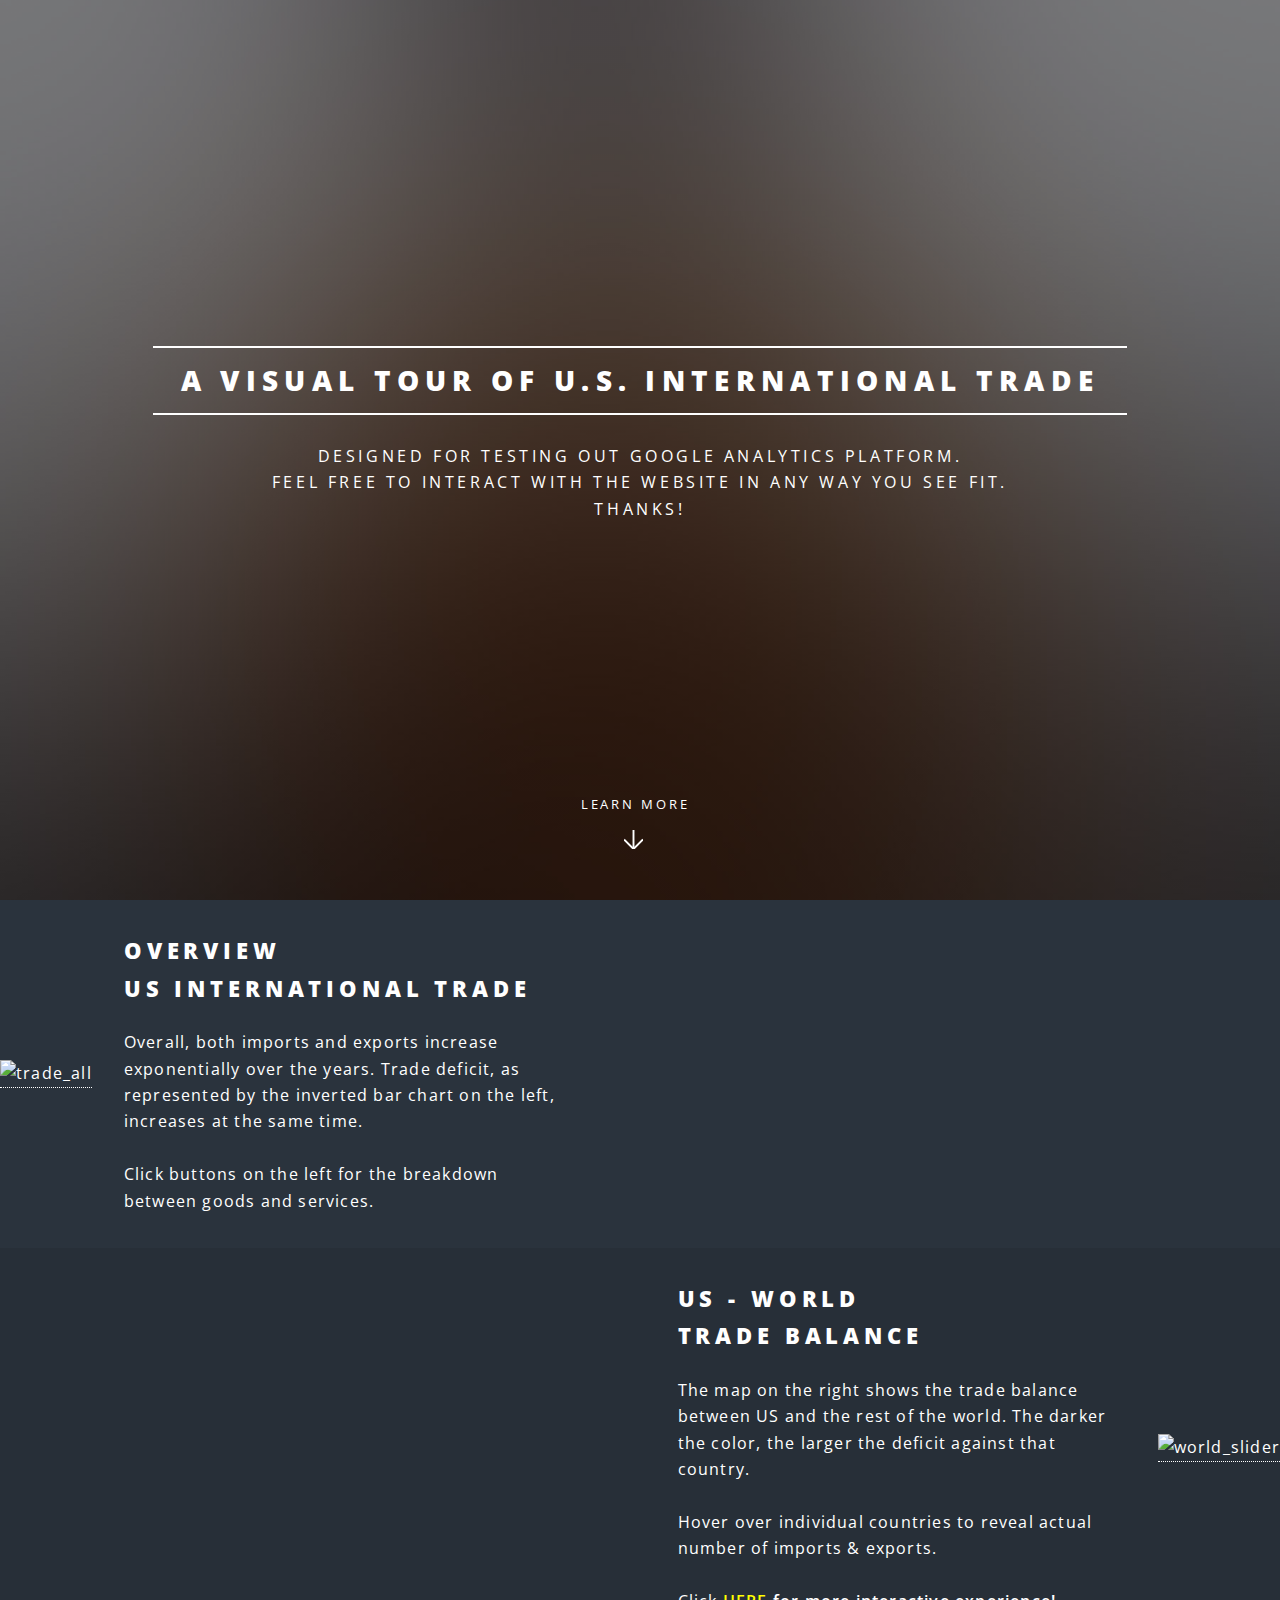
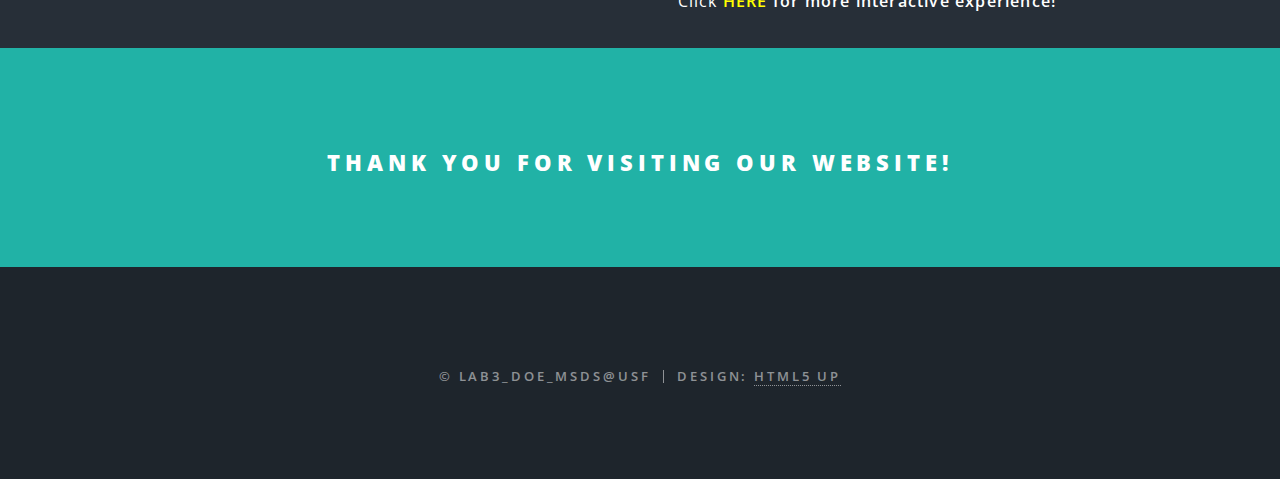
==== commit 827be8e4: "tweak" ====
--- a/index.html
+++ b/index.html
@@ -66,7 +66,7 @@
 									<br/><br/>
                                     Hover over individual countries to reveal actual number of imports & exports.
 									<br/><br/>
-									Click <b><a href="US_trade.html">HERE</a><b/> for more interactive experience!</p>
+									Click <b style="text-decoration:none;border: none;color:yellow"><a href=" " style="border: none;">HERE</a ><b/> for more interactive experience!</p >
 							</div>
 						</section>
                         
